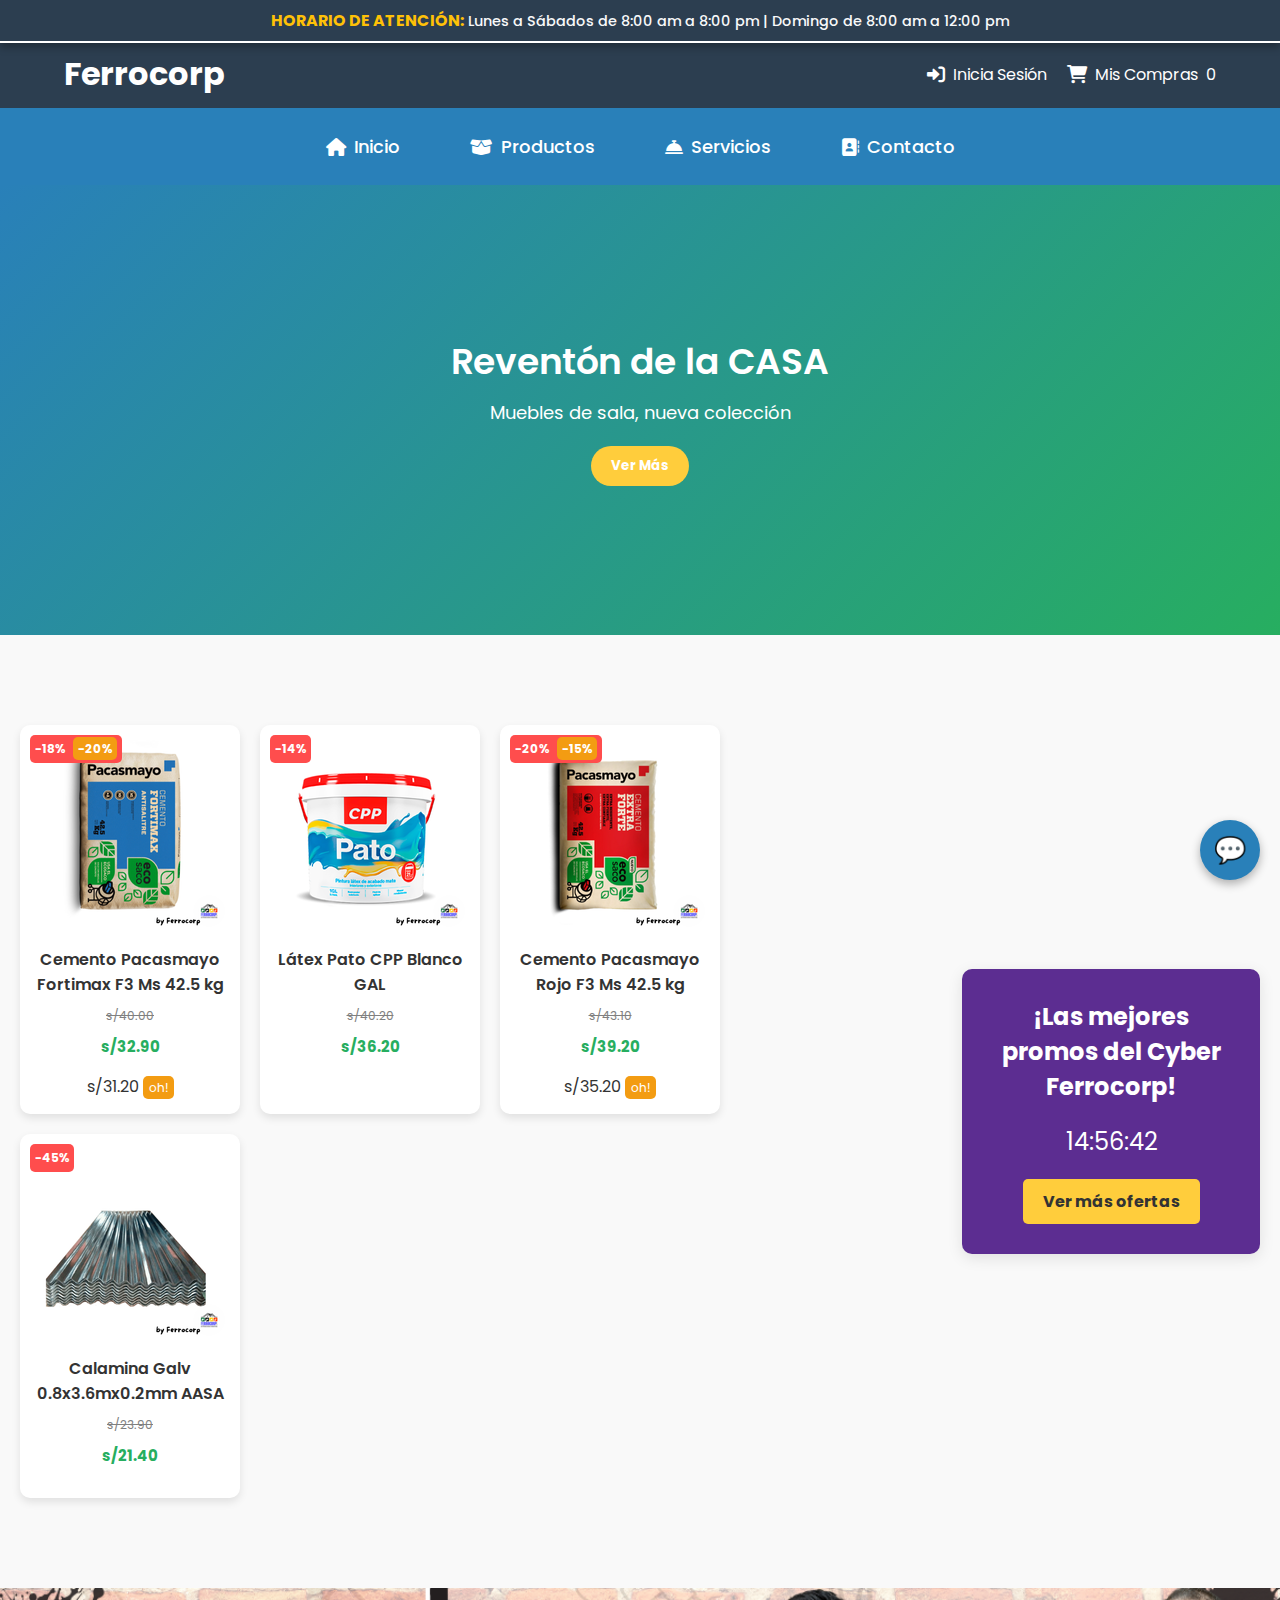
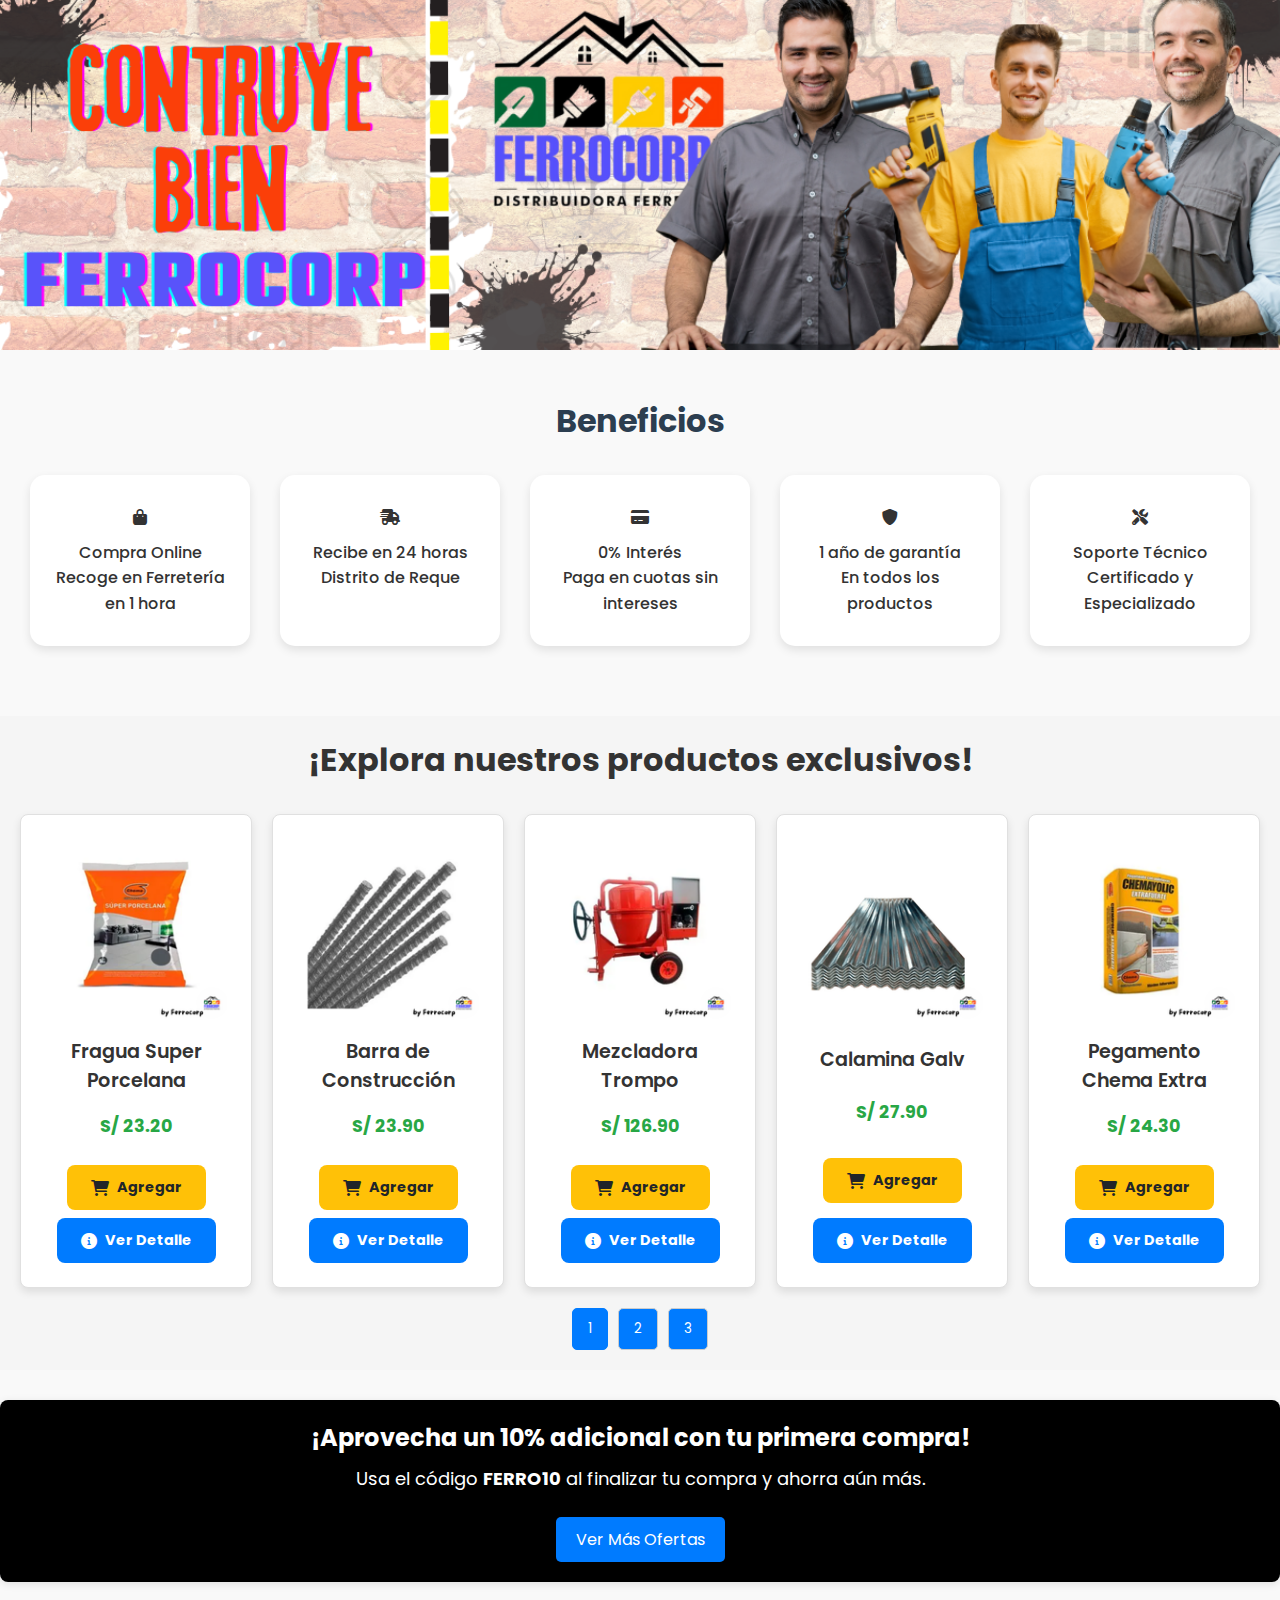
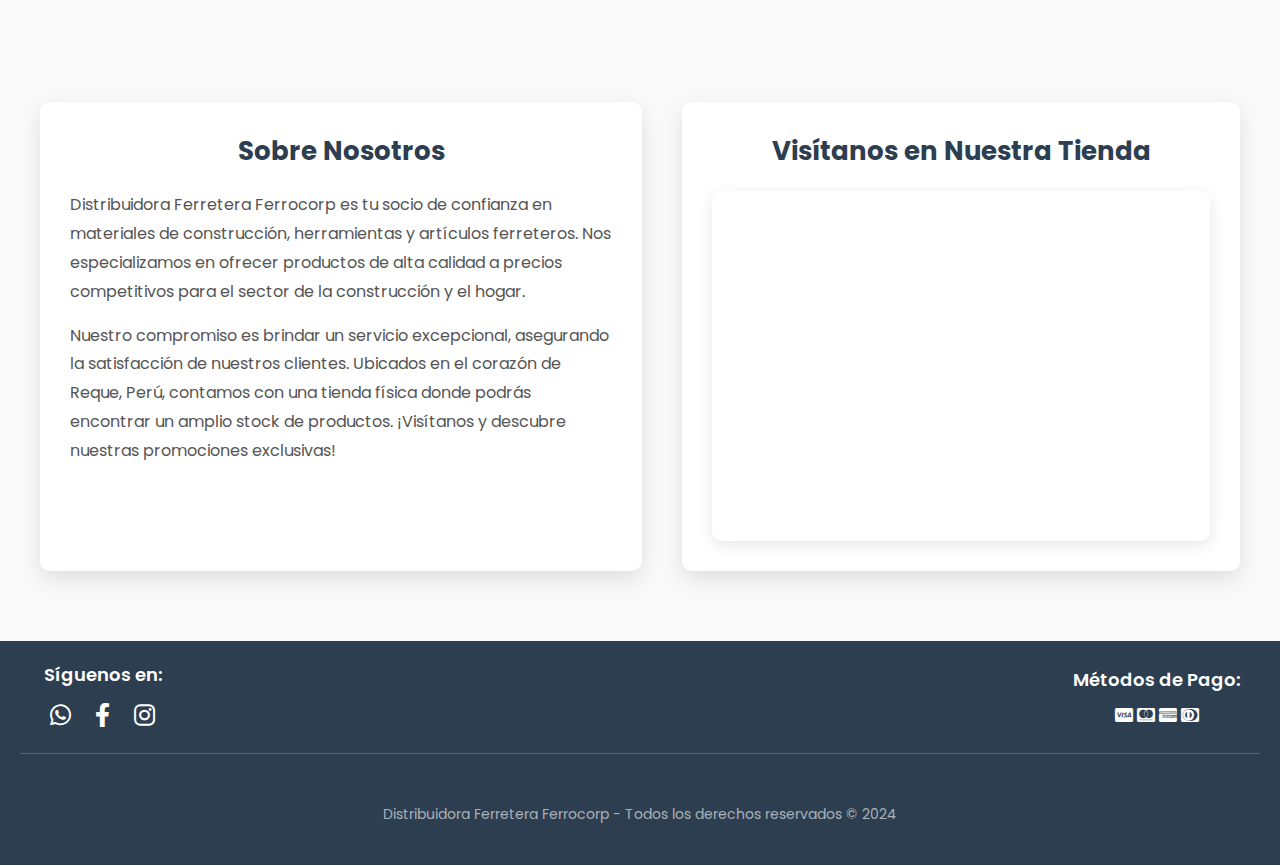
==== index.html @ df5ecab4 "Add files via upload" ====
<!DOCTYPE html>
<html lang="es">

<head>
    <meta charset="UTF-8">
    <meta name="viewport" content="width=device-width, initial-scale=1.0">

    <title>Distribuidora Ferretera Ferrocorp</title>


    <!-- Enlace a estilos -->
    <link rel="stylesheet" href="css/beneficios.css">
    <link rel="stylesheet" href="css/cards_productos.css">
    <link rel="stylesheet" href="css/carrusel.css">
    <link rel="stylesheet" href="css/categorias.css">
    <link rel="stylesheet" href="css/chat_bot.css">
    <link rel="stylesheet" href="css/efectos.css">
    <link rel="stylesheet" href="css/estilos_globales.css">
    <link rel="stylesheet" href="css/footer.css">
    <link rel="stylesheet" href="css/menu.css">
    <link rel="stylesheet" href="css/ofertas.css">
    <link rel="stylesheet" href="css/otras_categorias.css">
    <link rel="stylesheet" href="css/responsividad.css">

    <link rel="stylesheet" href="css/promociones.css">
    <link rel="stylesheet" href="css/styles.css">
    <link rel="stylesheet" href="css/productos.css">
    <link rel="stylesheet" href="css/anuncio.css">

    <link rel="stylesheet" href="./css/responsive.css">


    <!-- Fuentes e iconos -->
    <link href="https://fonts.googleapis.com/css2?family=Poppins:wght@300;400;600&display=swap" rel="stylesheet">
    <link href="https://cdnjs.cloudflare.com/ajax/libs/font-awesome/6.0.0-beta3/css/all.min.css" rel="stylesheet">

</head>

<body>

    <!-- Contenido de tu página aquí -->

    <!-- Chatbot -->
    <div id="chatbot" class="chatbot">
        <div class="chat-header">
            <h3>Bienvenido a YairsitoBot🤖</h3>
            <button id="closeChat" class="close-button">❌</button>
        </div>
        <div class="chat-messages" id="chatMessages"></div>
        <div class="chat-input">
            <input type="text" id="userInput" placeholder="Escribe tu mensaje..." />
            <button id="sendButton">Enviar</button>
        </div>
    </div>
    <button id="chatToggle" class="chat-toggle">💬</button>
    </div>

    <div class="announcement-bar">
        <p><strong>Horario de Atención:</strong> Lunes a Sábados de 8:00 am a 8:00 pm | Domingo de 8:00 am a 12:00 pm
        </p>
    </div>
    <!-- Header con menú de navegación -->





    <div class="top-bar">
        <div class="hamburger-menu" onclick="toggleMenu()">
            <i class="fas fa-bars"></i>
        </div>

        <div class="top-bar-ctn">
            <div class="branding">
                <a href="index.html" class="logo-text">
                    <h1>Ferrocorp</h1>
                </a>
            </div>

            <div class="user-options">
                <a href="iniciar.html">
                    <i class="fas fa-sign-in-alt"></i> Inicia Sesión
                </a>
                <a href="javascript:void(0);" aria-label="Ver Mis Compras" class="cart">
                    <i class="fas fa-shopping-cart"></i> Mis Compras <span id="cartCount">0</span>
                </a>
            </div>
        </div>
    </div>

    <nav>
        <ul class="nav-link">
            <li><a href="index.html"><i class="fas fa-home"></i> Inicio</a></li>
            <li><a href="productos.html"><i class="fas fa-box-open"></i> Productos</a></li>
            <li><a href="servicios.html"><i class="fas fa-concierge-bell"></i> Servicios</a></li>
            <li><a href="contacto.html"><i class="fas fa-address-book"></i> Contacto</a></li>
        </ul>
    </nav>

    <script>
        function toggleMenu() {
            const nav = document.querySelector("nav");
            nav.style.display = nav.style.display === "flex" ? "none" : "flex";
        }
    </script>




    <div id="cartModal" class="cart-modal">
        <div class="cart-header">
            <h3>Mi Carrito</h3>
            <button class="close-modal">&times;</button>
        </div>
        <div class="cart-body">
            <p id="emptyCartMessage">Tu carrito está vacío.</p>
            <div id="cartItems" class="cart-items">
                <!-- Aquí se mostrarán los productos -->
            </div>
        </div>
        <div class="cart-footer">
            <div class="subtotal">
                Subtotal: <span id="cartTotal">S/ 0.00</span>
            </div>
            <button class="btn order">Confirmar Pedido</button>
        </div>
    </div>


    <!-- Carrusel de anuncios -->
    <section id="promociones" class="slider">
        <div class="slide">
            <h2>Reventón de la CASA</h2>
            <p>Muebles de sala, nueva colección</p>
            <button onclick="window.location.href='productos.html?categoria=muebles'">Ver Más</button>
        </div>
        <div class="slide">
            <h2>Herramientas con Descuento</h2>
            <p>Aprovecha el 20% en herramientas seleccionadas</p>
            <button onclick="window.location.href='productos.html?categoria=herramientas'">Comprar Ahora</button>
        </div>
        <div class="slide">
            <h2>Promoción de Pinturas</h2>
            <p>30% de descuento en pinturas seleccionadas</p>
            <button onclick="window.location.href='productos.html?categoria=pinturas'">Ver Promoción</button>
        </div>
        <div class="slide">
            <h2>Ofertas en Electrodomésticos</h2>
            <p>Hasta 40% en electrodomésticos</p>
            <button onclick="window.location.href='productos.html?categoria=electrodomesticos'">Comprar Ahora</button>
        </div>
    </section>

    <!-- Categorías en forma de íconos -->


    </section>
    <!--
     <button class="prev" onclick="plusSlides(-1)">&#10094;</button>
    <button class="next" onclick="plusSlides(1)">&#10095;</button>
    -->

    <!-- Sección de Promociones Cyber -->
    <section id="promociones-cyber" class="promociones-cyber">
        <!-- Contenedor principal para el banner y los productos -->
        <div class="promociones-container">
            <!-- Contenedor de productos -->
            <div class="ofertas-container">
                <!-- Tarjeta de producto 1 -->
                <div class="tarjeta-oferta">
                    <span class="descuento">-18% <span class="extra-descuento">-20%</span></span>
                    <a href="detalle-producto.html?id=1">
                        <img src="imagenes/cemento.png" alt="Producto 1">
                    </a>
                    <h4>Cemento Pacasmayo Fortimax F3 Ms 42.5 kg</h4>
                    <p class="precio-antes">s/40.00</p>
                    <p class="precio-ahora">s/32.90</p>
                    <p class="precio-oferta">s/31.20 <span>oh!</span></p>
                </div>

                <!-- Tarjeta de producto 2 -->
                <div class="tarjeta-oferta">
                    <span class="descuento">-14%</span>
                    <a href="detalle-producto.html?id=2">
                        <img src="imagenes/pintura.png" alt="Producto 2">
                    </a>
                    <h4>Látex Pato CPP Blanco GAL</h4>
                    <p class="precio-antes">s/40.20</p>
                    <p class="precio-ahora">s/36.20</p>
                </div>

                <!-- Tarjeta de producto 3 -->
                <div class="tarjeta-oferta">
                    <span class="descuento">-20% <span class="extra-descuento">-15%</span></span>
                    <a href="detalle-producto.html?id=3">
                        <img src="imagenes/cemento_rojo.png" alt="Producto 3">
                    </a>
                    <h4>Cemento Pacasmayo Rojo F3 Ms 42.5 kg</h4>
                    <p class="precio-antes">s/43.10</p>
                    <p class="precio-ahora">s/39.20</p>
                    <p class="precio-oferta">s/35.20 <span>oh!</span></p>
                </div>

                <!-- Tarjeta de producto 4 -->
                <div class="tarjeta-oferta">
                    <span class="descuento">-45%</span>
                    <a href="detalle-producto.html?id=4">
                        <img src="imagenes/calamina.png" alt="Producto 4">
                    </a>
                    <h4>Calamina Galv 0.8x3.6mx0.2mm AASA </h4>
                    <p class="precio-antes">s/23.90</p>
                    <p class="precio-ahora">s/21.40</p>
                </div>
            </div>

            <!-- Banner Cyber -->
            <div class="banner-cyber">
                <h2>¡Las mejores promos del Cyber Ferrocorp!</h2>
                <div class="cuenta-regresiva">
                    <span id="horas">14</span>:<span id="minutos">56</span>:<span id="segundos">42</span>
                </div>
                <a href="productos.html" class="btn-ver-mas">Ver más ofertas</a>
            </div>
        </div>
    </section>



    <!-- Imagen completa del ancho de la pantalla -->
    <section id="ferreteria">
        <img src="imagenes/banner.png" alt="Imagen de Ferretería" class="imagen-full">
    </section>

    <!-- Sección de beneficios -->
    <section id="beneficios" class="beneficios">
        <h2>Beneficios</h2>
        <div class="beneficios-container">
            <div class="beneficio">
                <i class="fas fa-shopping-bag"></i>
                <p>Compra Online<br>Recoge en Ferretería en 1 hora</p>
            </div>
            <div class="beneficio">
                <i class="fas fa-shipping-fast"></i>
                <p>Recibe en 24 horas<br>Distrito de Reque</p>
            </div>
            <div class="beneficio">
                <i class="fas fa-credit-card"></i>
                <p>0% Interés<br>Paga en cuotas sin intereses</p>
            </div>
            <div class="beneficio">
                <i class="fas fa-shield-alt"></i>
                <p>1 año de garantía<br>En todos los productos</p>
            </div>
            <div class="beneficio">
                <i class="fas fa-tools"></i>
                <p>Soporte Técnico<br>Certificado y Especializado</p>
            </div>
        </div>
    </section>

    <section id="productos" class="productos">
        <h2 class="titulo-productos">¡Explora nuestros productos exclusivos!</h2>
        <div id="productos-container" class="productos-container">
            <!-- Los productos se agregarán dinámicamente aquí -->
        </div>
        <!-- Botones de navegación -->
        <div id="pagination" class="pagination">
            <!-- Botones de paginación se generarán dinámicamente -->
        </div>
    </section>



    <!-- Banner Promocional Inferior -->
    <div class="banner-promocional">
        <h3>¡Aprovecha un 10% adicional con tu primera compra!</h3>
        <p>Usa el código <strong>FERRO10</strong> al finalizar tu compra y ahorra aún más.</p>
        <button class="btn-banner" onclick="window.location.href='productos.html?oferta=FERRO10'">Ver Más
            Ofertas</button>
    </div>




    </section>
    <!-- Sección Sobre Nosotros y Ubicación -->
    <section id="sobre-nosotros-ubicacion" class="sobre-nosotros-ubicacion">
        <div class="contenido">
            <!-- Información sobre la empresa -->
            <div class="sobre-nosotros">
                <h2>Sobre Nosotros</h2>
                <p>Distribuidora Ferretera Ferrocorp es tu socio de confianza en materiales de construcción,
                    herramientas y artículos ferreteros. Nos especializamos en ofrecer productos de alta calidad a
                    precios competitivos para el sector de la construcción y el hogar.</p>
                <p>Nuestro compromiso es brindar un servicio excepcional, asegurando la satisfacción de nuestros
                    clientes. Ubicados en el corazón de Reque, Perú, contamos con una tienda física donde podrás
                    encontrar un amplio stock de productos. ¡Visítanos y descubre nuestras promociones exclusivas!</p>
            </div>

            <!-- Mapa de ubicación -->
            <div class="mapa">
                <h2>Visítanos en Nuestra Tienda</h2>
                <div class="map-container">
                    <iframe
                        src="https://www.google.com/maps/embed?pb=!1m18!1m12!1m3!1d3961.221850425941!2d-79.81962817596538!3d-6.863995967154251!2m3!1f0!2f0!3f0!3m2!1i1024!2i768!4f13.1!3m3!1m2!1s0x904ce7d5b14c7f29%3A0xca37f5bd126b2743!2sDistribuidora%20Ferretera%20FERROCORP!5e0!3m2!1ses!2spe!4v1731764990384!5m2!1ses!2spe"
                        width="600" height="450" style="border:0;" allowfullscreen="" loading="lazy"
                        referrerpolicy="no-referrer-when-downgrade"></iframe>
                </div>
            </div>
        </div>
    </section>





    <!-- Footer -->
    <footer>
        <div class="footer-container">
            <div class="footer-social">
                <h4>Síguenos en:</h4>
                <a href="#"><i class="fab fa-whatsapp"></i></a>
                <a href="#"><i class="fab fa-facebook-f"></i></a>
                <a href="#"><i class="fab fa-instagram"></i></a>
            </div>
            <div class="footer-payments">
                <h4>Métodos de Pago:</h4>
                <i class="fab fa-cc-visa"></i>
                <i class="fab fa-cc-mastercard"></i>
                <i class="fab fa-cc-amex"></i>
                <i class="fab fa-cc-diners-club"></i>
            </div>
        </div>
        <div class="footer-copy">
            <p>Distribuidora Ferretera Ferrocorp - Todos los derechos reservados © 2024</p>
        </div>
    </footer>

    <!-- Importar script -->


    <script src="js/carrusel.js"></script>
    <script src="js/chat_bot.js"></script>
    <script src="js/cuenta_regresiva.js"></script>
    <script src="js/productos.js"></script>
    <script src="js/busqueda.js"></script>



</body>

</html>
---- css/beneficios.css ----
/* Sección de Beneficios */
.beneficios {
    text-align: center;
    padding: 40px 20px;
    background-color: #f9f9f9;
}

.beneficios h2 {
    font-size: 32px;
    margin-bottom: 30px;
    color: #2c3e50;
}

.beneficios-container {
    display: flex;
    justify-content: center;
    gap: 30px; /* Aumentamos el espacio entre los beneficios */
    flex-wrap: wrap;
}

.beneficio {
    background-color: white;
    border-radius: 15px; /* Hacemos las esquinas más redondeadas */
    box-shadow: 0 4px 10px rgba(0, 0, 0, 0.1);
    padding: 30px 20px; /* Aumentamos el padding */
    text-align: center;
    width: 220px; /* Mantenemos el ancho de la tarjeta */
    transition: transform 0.3s ease;
}

.beneficio img {
    width: 60px; /* Aumentamos el tamaño de los iconos */
    height: 60px;
    margin-bottom: 20px; /* Aumentamos el espacio entre la imagen y el texto */
}

.beneficio p {
    font-size: 16px; /* Aumentamos el tamaño de la fuente para mayor legibilidad */
    color: #333;
    font-weight: 500;
    line-height: 1.6;
}
---- css/carrusel.css ----
/* Carrusel */
.slider {
    position: relative;
    display: flex;
    justify-content: center;
    align-items: center;
    height: 50vh;
    background: linear-gradient(135deg, #2980b9, #27ae60);
    color: white;
    text-align: center;
    overflow: hidden;
}


.slide {
    display: none;
    /* Todas las slides están ocultas por defecto */
    position: absolute;
    width: 100%;
    /* Aseguramos que ocupen todo el ancho del carrusel */
    text-align: center;
}

.slider .slide.active {
    display: block;
}

.slider h2 {
    font-size: 36px;
    font-weight: 600;
}

.slider p {
    margin-top: 10px;
    font-size: 18px;
}

.slider button {
    margin-top: 20px;
    padding: 10px 20px;
    background-color: #ffcd3c;
    border: none;
    border-radius: 20px;
    cursor: pointer;
    font-weight: bold;
}

.prev,
.next {
    cursor: pointer;
    position: absolute;
    top: 50%;
    padding: 16px;
    background-color: rgba(0, 0, 0, 0.5);
    color: white;
    font-size: 18px;
    border: none;
    border-radius: 50%;
    z-index: 1;
    user-select: none;
    transition: background-color 0.3s;
}

.prev {
    left: 20px;
}

.next {
    right: 20px;
}

.prev:hover,
.next:hover {
    background-color: rgba(0, 0, 0, 0.8);
}
---- css/chat_bot.css ----
/* Estilos del chatbot */
.chatbot {
    position: fixed;
    bottom: 20px;
    right: 20px;
    width: 300px;
    background-color: #fff;
    border: 2px solid #2980b9;
    border-radius: 8px;
    box-shadow: 0 0 10px rgba(0, 0, 0, 0.2);
    display: none; /* Inicialmente oculto */
    flex-direction: column;
    z-index: 1000;
}

.chat-header {
    background-color: #2980b9;
    color: #fff;
    padding: 10px;
    display: flex;
    justify-content: space-between;
    align-items: center;
    border-top-left-radius: 8px;
    border-top-right-radius: 8px;
}

.chat-messages {
    padding: 10px;
    height: 200px;
    overflow-y: auto;
}

.message {
    margin-bottom: 10px;
    padding: 8px;
    border-radius: 5px;
    max-width: 80%;
}

.bot-message {
    background-color: #e1f5fe; /* Color de fondo del bot */
    align-self: flex-start;
}

.user-message {
    background-color: #c8e6c9; /* Color de fondo del usuario */
    align-self: flex-end;
}

.chat-input {
    display: flex;
    padding: 10px;
}

.chat-input input {
    flex-grow: 1;
    padding: 8px;
    border: 1px solid #ddd;
    border-radius: 5px;
}

.chat-input button {
    background-color: #2980b9;
    color: white;
    border: none;
    padding: 10px 15px;
    border-radius: 5px;
    cursor: pointer;
}

/* Botón de chatbot mejorado */
.chat-toggle {
    position: fixed;
    bottom: 20px;
    right: 20px;
    background-color: #2980b9;
    color: white;
    border: none;
    border-radius: 50%;
    width: 60px; /* Hacer el botón un poco más grande */
    height: 60px;
    font-size: 26px; /* Aumentar el tamaño del icono */
    cursor: pointer;
    box-shadow: 0 4px 10px rgba(0, 0, 0, 0.3); /* Añadir sombra suave */
    transition: all 0.3s ease-in-out;
    display: flex;
    justify-content: center;
    align-items: center;
}

.chat-toggle:hover {
    background-color: #1abc9c; /* Cambia a un verde suave al pasar el ratón */
    transform: scale(1.1); /* Aumentar ligeramente el tamaño */
    box-shadow: 0 6px 15px rgba(0, 0, 0, 0.4); /* Sombra más pronunciada al hacer hover */
}

.chat-toggle i {
    font-size: 28px; /* Aumentar el tamaño del ícono */
}


.typing-indicator {
    display: none;
    margin-left: 10px;
    font-style: italic;
    color: #aaa;
}
---- css/efectos.css ----
/* Efecto hover para las tarjetas */
.beneficio:hover {
    transform: translateY(-10px);
    box-shadow: 0 6px 15px rgba(0, 0, 0, 0.2); /* Añadimos un efecto de sombra más fuerte al hacer hover */
}

/* Hover effects para las imágenes */
.beneficio img:hover {
    transform: scale(1.1); /* Aumentamos el efecto hover en las imágenes */
    transition: transform 0.3s ease;
}

/* Estilos responsive para móviles */
@media (max-width: 768px) {
    .beneficios-container {
        flex-direction: column;
        align-items: center;
    }
    
    .beneficio {
        width: 90%; /* La tarjeta ocupa el 90% del ancho en pantallas pequeñas */
    }
}


.footer-container {
    display: flex;
    justify-content: space-between;
    align-items: center;
    flex-wrap: wrap;
    padding: 20px;
    background-color: #2c3e50; /* Color de fondo del footer */
    color: white;
}

.footer-social a {
    color: white;
    margin-right: 15px;
    font-size: 20px;
}

.footer-payments {
    text-align: center;
}

.footer-payments h4 {
    
    margin-bottom: 10px;
}

.payment-icons {
    display: flex;
    justify-content: center;
    gap: 10px; /* Espacio entre los iconos */
}

.payment-icons img {
    width: 120px; /* Ajusta el tamaño de los iconos */
    height: auto;
}

.footer-copy {
    text-align: center;
    margin-top: 20px;
    font-size: 14px;
}


body {
    font-family: 'Poppins', sans-serif;
    background-color: #f9f9f9;
    color: #333;
}
---- css/estilos_globales.css ----
/* Estilos globales */
/* Incluye la fuente Poppins */
@import url('https://fonts.googleapis.com/css2?family=Poppins:wght@300;400;600&display=swap');

body {
    font-family: 'Poppins', sans-serif;
    background-color: #f9f9f9;
    color: #333;
}

* {
    margin: 0;
    padding: 0;
    box-sizing: border-box;
    font-family: 'Poppins', sans-serif;
}

body {
    background-color: #f9f9f9;
    color: #333;
}

/* Top Bar y Branding */
.top-bar {
    width: 100%;
    padding: 10px 0;
    background-color: #2c3e50;
}

.top-bar-ctn {
    width: 90%;
    height: 100%;
    display: flex;
    margin: auto;
    color: white;
    align-items: center;
    justify-content: space-between;
}

.logo img {
    width: 100px;
}


.user-options {
    display: flex;
    height: 100%;
    align-items: center;
}

.user-options a {
    color: white;
    margin-left: 20px;
    text-decoration: none;
    display: flex;
    align-items: center;
    gap: 8px;
    font-size: 16px;
}

.user-options a i {
    font-size: 18px;
}
---- css/footer.css ----
/* Footer */
footer {
    background-color: #2c3e50;
    color: white;
    padding: 40px 20px;
    text-align: center;
    margin-top: 20px;
}

.footer-container {
    display: flex;
    justify-content: space-between;
    align-items: center;
    flex-wrap: wrap;
    gap: 20px;
    padding-bottom: 20px;
    border-bottom: 1px solid rgba(255, 255, 255, 0.2);
}

/* Redes sociales */
.footer-social h4 {
    margin-bottom: 10px;
    font-size: 18px;
}

.footer-social a {
    color: white;
    margin: 0 10px;
    font-size: 24px;
    text-decoration: none;
}

.footer-social a:hover {
    color: #ffcd3c; /* Amarillo de Ferrocorp */
}

/* Métodos de pago */
.footer-payments h4 {
    margin-bottom: 10px;
    font-size: 18px;
}

.footer-payments img {
    width: 60px;
    margin: 0 10px;
}

.footer-social a:hover, .footer-payments img:hover {
    transform: scale(1.2);
    transition: transform 0.3s;
}

/* Texto de derechos reservados */
.footer-copy {
    padding-top: 20px;
}

.footer-copy p {
    font-size: 14px;
    color: rgba(255, 255, 255, 0.6);
}
---- css/menu.css ----
nav {
    background-color: #2980b9;
    padding: 15px 0;
    text-align: center;
    display: flex;
    justify-content: center;
    position: relative;
    z-index: 999;
}

nav ul {
    display: flex;
    justify-content: center;
    list-style: none;
    margin: 0;
    padding: 0;
}

nav ul li {
    margin: 0 15px;
}

nav ul li a {
    color: white;
    text-decoration: none;
    font-weight: 500;
    font-size: 18px;
    display: flex;
    align-items: center;
    gap: 8px;
    padding: 10px 20px;
}

nav ul li a:hover {
    background-color: #1abc9c;
    border-radius: 5px;
    transition: background-color 0.3s ease;
}

/* Estilo para el menú hamburguesa */
.hamburger-menu {
    position: absolute;
    top: 50px;
    left: 20px;
    font-size: 24px;
    color: white;
    cursor: pointer;
    z-index: 1000;
    display: none;
    /* Oculto en pantallas grandes */
}
---- css/ofertas.css ----
/* Contenedor Principal */
.contenedor-principal {
    display: flex;
    justify-content: space-between;
    gap: 20px;
    align-items: flex-start;
    margin-top: 20px;
}

.titulo-ofertas {
    text-align: center;
    font-size: 2em;
    margin-bottom: 30px;
}

/* Contenedor de Ofertas */


.tarjeta-oferta {
    background-color: #f9f9f9;
    padding: 15px;
    border-radius: 8px;
    text-align: center;
    box-shadow: 0 4px 8px rgba(0, 0, 0, 0.1);
}

.tarjeta-oferta img {
    max-width: 100%;
    height: auto;
}

.tarjeta-oferta .descuento {
    background-color: #ff4d4d;
    color: white;
    padding: 5px;
    border-radius: 5px;
    margin-bottom: 10px;
}

.btn-agregar {
    background-color: #ff9900;
    color: white;
    border: none;
    padding: 8px 15px;
    border-radius: 5px;
    cursor: pointer;
    margin-top: 10px;
}

.btn-agregar:hover {
    background-color: #e68a00;
}

/* Banner Lateral */
.banner-lateral {
    background-color: #007bff;
    color: white;
    padding: 20px;
    border-radius: 8px;
    text-align: center;
    min-width: 220px;
}

.btn-banner {
    background-color: #4c5e55;
    color: white;
    border: none;
    padding: 10px;
    border-radius: 5px;
    cursor: pointer;
    margin-top: 10px;
}

/* Banner Promocional Inferior */
.banner-promocional {
    background-color: #b19c9c;
    color: white;
    padding: 20px;
    border-radius: 8px;
    text-align: center;
    margin-top: 30px;
}

.banner-promocional p {
    margin-top: 10px;
}

.banner-promocional .btn-banner {
    background-color: #000000;
    color: rgb(255, 255, 255);
    border: none;
    padding: 10px;
    border-radius: 5px;
    cursor: pointer;
    margin-top: 10px;
}
---- css/otras_categorias.css ----
/* Estilos para la sección de inicio de sesión */
.login-section {
    display: flex;
    flex-direction: column;
    align-items: center;
    padding: 40px 20px;
}

.login-section h2 {
    font-size: 28px;
    margin-bottom: 20px;
    color: #2c3e50;
}

.input-container {
    margin-bottom: 20px;
    width: 100%;
}

.input-container label {
    display: block;
    margin-bottom: 5px;
}

.input-container input {
    width: 100%;
    padding: 10px;
    border: 1px solid #ccc;
    border-radius: 5px;
}

button {
    padding: 10px 20px;
    background-color: #2980b9;
    color: white;
    border: none;
    border-radius: 5px;
    cursor: pointer;
}

button:hover {
    background-color: #1abc9c;
}

p {
    margin-top: 10px;
}









/* Sección de Categorías */
#categorias {
    text-align: center;
    padding: 40px 0;
}

.categoria-container {
    display: flex;
    justify-content: center;
    align-items: center;
    gap: 30px; /* Espacio entre las categorías */
    padding: 20px 0;
    border-bottom: 1px solid #e0e0e0; /* Línea separadora debajo de la sección */
}

.categoria {
    display: flex;
    flex-direction: column;
    align-items: center;
    padding: 20px;
    transition: transform 0.3s ease, box-shadow 0.3s ease;
}

.categoria img {
    width: 100px;
    height: auto;
    border-radius: 10px;
    margin-bottom: 10px;
}

.categoria p {
    margin: 0;
    font-size: 16px;
    color: #333;
}


.categoria:hover {
    transform: translateY(-10px);
    box-shadow: 0 10px 30px rgba(0, 0, 0, 0.1);
}



/* Cantidad control mejorado */
.cantidad-control button {
    background-color: #ddd;
    border: none;
    padding: 8px;
    cursor: pointer;
    font-size: 20px;
    width: 35px;
    height: 35px;
    border-radius: 50%; /* Hacer botones redondeados */
}

.cantidad-control input {
    text-align: center;
    width: 60px;
    padding: 8px;
    border-radius: 8px;
    border: 1px solid #ccc;
}


/* Estilos para la sección de contacto */
.contacto-container {
    display: flex;
    justify-content: space-between;
    align-items: flex-start;
    padding: 40px;
    max-width: 1200px;
    margin: 0 auto;
}

.contacto-info {
    width: 40%;
    text-align: center;
}

.logo-redondo {
    width: 150px;
    height: 150px;
    border-radius: 50%;
    margin-bottom: 20px;
}

.logo-card h2 {
    font-size: 24px;
    color: #333;
}

.form-container {
    width: 50%;
    background-color: #fff;
    border-radius: 10px;
    padding: 30px;
    box-shadow: 0 6px 15px rgba(0, 0, 0, 0.1);
}

.form-container h2 {
    font-size: 24px;
    color: #333;
    margin-bottom: 20px;
    text-align: center;
}

.form-group {
    margin-bottom: 15px;
}

.form-group label {
    font-weight: bold;
    color: #333;
    display: block;
    margin-bottom: 5px;
}

.form-group input,
.form-group textarea {
    width: 100%;
    padding: 10px;
    border: 1px solid #ddd;
    border-radius: 5px;
    font-size: 16px;
    color: #333;
}

.form-group input:focus,
.form-group textarea:focus {
    outline: none;
    border-color: #3C8DBC;
}

.btn-enviar {
    background-color: #3C8DBC;
    color: white;
    border: none;
    padding: 12px 20px;
    font-size: 16px;
    cursor: pointer;
    border-radius: 5px;
    width: 100%;
    text-align: center;
}

.btn-enviar:hover {
    background-color: #357ABD;
}


/* Eliminar margen inferior del contenedor de suscripción */
.suscripcion-container {
    margin-bottom: 0; /* Asegura que no haya margen */
}

/* Eliminar margen superior del footer */
footer {
    margin-top: 0; /* Asegura que el footer no se separe */
    padding-top: 0;
}

/* Revisa también los márgenes del body o main */
body, main {
    margin: 0;
    padding: 0;
}
/* Sección de Servicios */
.servicios-section {
    padding: 40px;
    background-color: #f9f9f9;
    text-align: center;
}

.servicios-section h2 {
    font-size: 2rem;
    color: #333;
    margin-bottom: 10px;
}

.servicios-section p {
    font-size: 1rem;
    color: #666;
    margin-bottom: 30px;
}

/* Contenedor de las tarjetas de servicios */
.servicios-container {
    display: flex;
    justify-content: space-around;
    flex-wrap: wrap;
}

/* Estilo de las tarjetas de servicios */
.servicio-card {
    background-color: #fff;
    border-radius: 10px;
    box-shadow: 0 4px 12px rgba(0, 0, 0, 0.1);
    padding: 20px;
    width: 240px;
    text-align: center;
    transition: transform 0.3s ease, box-shadow 0.3s ease;
    margin-bottom: 20px;
}

.servicio-card:hover {
    transform: translateY(-5px);
    box-shadow: 0 8px 20px rgba(0, 0, 0, 0.2);
}

/* Iconos de los servicios */
.servicio-icon {
    font-size: 3rem;
    color: #3498db;
    margin-bottom: 15px;
}

.servicio-card h4 {
    font-size: 1.2rem;
    color: #333;
    margin-bottom: 10px;
}

.servicio-card p {
    font-size: 0.9rem;
    color: #666;
    line-height: 1.5;
}
/* Sección de Solicitud de Servicios */
.solicitar-servicio-section {
    padding: 40px;
    background-color: #f2f2f2;
    text-align: center;
}

.solicitar-servicio-section h2 {
    font-size: 2rem;
    color: #333;
    margin-bottom: 20px;
}

.solicitar-servicio-section p {
    font-size: 1rem;
    color: #666;
    margin-bottom: 30px;
}

.servicio-form {
    max-width: 600px;
    margin: 0 auto;
    text-align: left;
}

.form-group {
    margin-bottom: 20px;
}

.form-group label {
    font-size: 1rem;
    color: #333;
    display: block;
    margin-bottom: 5px;
}

.form-group input, 
.form-group select, 
.form-group textarea {
    width: 100%;
    padding: 10px;
    border: 1px solid #ccc;
    border-radius: 5px;
    font-size: 1rem;
}

.form-group textarea {
    height: 100px;
    resize: none;
}

.btn-enviar {
    background-color: #3498db;
    color: #fff;
    padding: 10px 20px;
    border: none;
    border-radius: 5px;
    cursor: pointer;
    font-size: 1rem;
}

.btn-enviar:hover {
    background-color: #2980b9;
}
/* Sección del detalle del producto */
.producto-detalle {
    display: flex;
    justify-content: space-between;
    padding: 40px;
}

.producto-imagen {
    width: 40%;
}

.producto-imagen img {
    width: 100%;
    border-radius: 10px;
}

.producto-galeria img {
    width: 60px;
    margin: 5px;
    border: 1px solid #ddd;
    cursor: pointer;
}

.producto-info {
    width: 55%;
}

.producto-precio {
    font-size: 1.5em;
    margin: 20px 0;
}

.producto-precio .precio-descuento {
    text-decoration: line-through;
    color: gray;
    margin-left: 15px;
}

.cantidad-control {
    display: flex;
    align-items: center;
    margin-bottom: 20px;
}

.cantidad-control button, .comprar-btn {
    background-color: #FF8C00;
    color: white;
    padding: 10px;
    border: none;
    cursor: pointer;
    border-radius: 5px;
}

.cantidad-control input {
    width: 50px;
    text-align: center;
}

.metodos-entrega {
    margin-top: 30px;
}

.metodos-entrega h3 {
    margin-bottom: 10px;
}

.metodos-entrega ul {
    list-style-type: none;
    padding-left: 0;
}

.metodos-entrega li {
    margin-bottom: 10px;
    display: flex;
    align-items: center;
}

.metodos-entrega li i {
    margin-right: 10px;
}

/* Sección de productos relacionados */
.productos-similares {
    display: flex;
    justify-content: space-between;
    padding: 20px;
}

.producto-similar {
    width: 24%;
    text-align: center;
}

.producto-similar img {
    width: 100%;
    border-radius: 10px;
    margin-bottom: 10px;
}

.producto-similar p {
    font-size: 1.1em;
    margin-bottom: 5px;
}

.producto-similar span {
    color: #FF8C00;
    font-size: 1.2em;
}
/* Sección de productos similares */
.productos-similares {
    display: flex;
    justify-content: space-evenly; /* Mejora el espaciado entre productos */
    align-items: center;
    padding: 20px 0;
    background-color: #f9f9f9; /* Añade un fondo para separar visualmente esta sección */
}

.producto-similar {
    width: 22%;
    text-align: center;
    background-color: #fff;
    border-radius: 10px;
    padding: 15px;
    box-shadow: 0 4px 8px rgba(0, 0, 0, 0.1); /* Añade una pequeña sombra */
    transition: transform 0.3s ease-in-out;
}

.producto-similar:hover {
    transform: scale(1.05); /* Efecto hover para hacer zoom */
}

.producto-similar img {
    width: 100%;
    height: auto;
    border-radius: 8px;
    margin-bottom: 10px;
}

.producto-similar h4 {
    font-size: 1.1em;
    color: #333;
    margin-bottom: 5px;
}

.producto-similar span {
    color: #FF8C00;
    font-size: 1.2em;
    font-weight: bold;
}

/* Título "Productos Similares" */
h3.productos-similares-title {
    text-align: center;
    font-size: 1.8em;
    margin-bottom: 30px;
    color: #333;
}

/* Responsive para pantallas pequeñas */
@media (max-width: 768px) {
    .top-bar, .nav ul, .cart-summary-container, .categorias-container {
      flex-direction: column;
      align-items: center;
    }
    
    .chatbot {
      width: 90%;
    }
  
    .categorias-container, .ofertas-container {
      display: grid;
      grid-template-columns: 1fr;
    }
  
    .beneficios-container {
      display: flex;
      flex-wrap: wrap;
      justify-content: center;
    }
  }
  

/* Sección Sobre Nosotros y Ubicación Mejorada */
.sobre-nosotros-ubicacion {
    display: flex;
    justify-content: space-between;
    align-items: flex-start;
    gap: 40px;
    padding: 50px 20px;
    background-color: #f9f9f9;
    margin-top: 50px;
}

.contenido {
    display: flex;
    flex-wrap: wrap;
    justify-content: space-between;
    width: 100%;
}

.sobre-nosotros, .mapa {
    flex: 1;
    margin: 20px;
    background-color: #ffffff;
    padding: 30px;
    border-radius: 10px;
    box-shadow: 0 8px 20px rgba(0, 0, 0, 0.1);
}

.sobre-nosotros h2, .mapa h2 {
    font-size: 26px;
    color: #2c3e50;
    margin-bottom: 20px;
    text-align: center;
}

.sobre-nosotros p {
    font-size: 16px;
    color: #555;
    line-height: 1.8;
    margin-bottom: 15px;
}

.mapa {
    max-width: 45%;
}

.map-container {
    width: 100%;
    height: 350px;
    border-radius: 10px;
    overflow: hidden;
    box-shadow: 0 4px 15px rgba(0, 0, 0, 0.1);
    transition: transform 0.3s ease;
}

.map-container:hover {
    transform: scale(1.02);
}

/* Responsividad mejorada */
@media (max-width: 992px) {
    .sobre-nosotros-ubicacion {
        flex-direction: column;
        align-items: center;
        padding: 30px;
    }

    .sobre-nosotros, .mapa {
        max-width: 90%;
        margin-bottom: 30px;
    }
}

@media (max-width: 576px) {
    .map-container {
        height: 250px;
    }
}


/* Espacio después de las cards de beneficios */
.beneficios-container {
    margin-bottom: 30px; /* Añadir margen inferior para el espacio */
}

/* Ajustes en la suscripción */
.suscripcion-container {
    display: flex;
    align-items: center;
    justify-content: space-between;
    background-color: #222;
    padding: 30px 50px;
    color: white;
    margin-top: 0;
    margin-bottom: 0;
    border-radius: 0;
}

.suscripcion-logo {
    font-size: 30px;
    font-weight: bold;
    color: #fff;
    margin-right: 50px;
}

.suscripcion-texto {
    display: flex;
    align-items: center;
    justify-content: space-between;
    width: 100%;
    gap: 30px; /* Espacio entre los elementos */
}

.suscripcion-texto .texto {
    max-width: 400px;
    text-align: left;
}

.suscripcion-texto form {
    display: flex;
    align-items: center;
    gap: 10px;
    margin: 0;
}

.suscripcion-texto input[type="email"] {
    padding: 12px;
    border-radius: 5px;
    border: none;
    font-size: 14px;
    flex-grow: 1;
    background-color: #fff;
    width: 250px; /* Ajuste del ancho */
}

.suscripcion-texto button {
    padding: 12px 30px;
    background-color: #ff6600;
    color: white;
    border: none;
    border-radius: 5px;
    font-size: 14px;
    cursor: pointer;
}

.politicas {
    display: flex;
    align-items: center;
    gap: 10px;
    margin-left: 20px;
}

.politicas label {
    color: #ccc;
}

.suscripcion-container .texto h4 {
    margin: 0;
    font-size: 18px;
    color: #fff;
}

.suscripcion-container .texto p {
    margin: 5px 0 0;
    font-size: 14px;
    color: #ccc;
}
/* Eliminar margen inferior del contenedor de suscripción */
.suscripcion-container {
    margin-bottom: 0; /* Asegura que no haya margen */
}

/* Eliminar margen superior del footer */
footer {
    margin-top: 0; /* Asegura que el footer no se separe */
    padding-top: 0;
}

/* Revisa también los márgenes del body o main */
body, main {
    margin: 0;
    padding: 0;
}



.logo-text {
    text-decoration: none;
    color: #ffffff; /* Color azul corporativo */
    font-family: 'Poppins', sans-serif;
    font-size: 1rem;
    font-weight: bold;
    transition: color 0.3s ease;
}

.logo-text:hover {
    color: #ffffff; /* Cambia de color al pasar el mouse */
}
/* Estilo para el Banner Promocional Inferior */
.banner-promocional {
    background-color: #000000;
    padding: 20px;
    text-align: center;
    box-shadow: 0 2px 8px rgba(0, 0, 0, 0.1);
    margin-bottom: 20px;
}

.banner-promocional h3 {
    font-size: 24px;
    color: #ffffff;
    margin-bottom: 10px;
}

.banner-promocional p {
    font-size: 18px;
    color: #ffffff;
    margin-bottom: 15px;
}

.banner-promocional .btn-banner {
    background-color: #007bff;
    color: white;
    padding: 10px 20px;
    border: none;
    border-radius: 5px;
    font-size: 16px;
    cursor: pointer;
    transition: background-color 0.3s ease;
}

.banner-promocional .btn-banner:hover {
    background-color: #0056b3;
}
/* Resetear márgenes y rellenos para evitar espacios no deseados */
* {
    margin: 0;
    padding: 0;
    box-sizing: border-box;
}

body {
    margin-top: 60px; /* Espacio superior para que no tape el contenido */
}


/* Imagen de ferretería a pantalla completa */
.imagen-full {
    width: 100%;
    height: auto;
}
---- css/promociones.css ----
.promociones-container {
    display: flex;
    align-items: center;
    justify-content: space-between;
    gap: 20px;
    margin: 10vh 0;
    padding: 0 20px;

}


/* Contenedor de productos */
.ofertas-container {
    display: flex;
    flex-wrap: wrap;
    gap: 20px;
    width: 75%;
}

/* Tarjetas de producto */
.tarjeta-oferta {
    background-color: white;
    border-radius: 10px;
    box-shadow: 0 4px 8px rgba(0, 0, 0, 0.1);
    padding: 15px;
    width: 220px;
    text-align: center;
    position: relative;
    cursor: pointer;
}

.tarjeta-oferta img {
    width: 100%;
    height: auto;
    border-radius: 8px;
    margin-bottom: 10px;
}

.tarjeta-oferta h4 {
    font-size: 16px;
    margin-bottom: 10px;
}

.tarjeta-oferta .precio-antes {
    text-decoration: line-through;
    color: gray;
    font-size: 12px;
}

.tarjeta-oferta .precio-ahora {
    color: #27ae60;
    font-size: 15px;
    font-weight: bold;
}

.tarjeta-oferta .precio-oferta span {
    background-color: #f39c12;
    color: white;
    padding: 3px 6px;
    border-radius: 5px;
    font-size: 12px;
}

/* Descuentos */
.descuento {
    position: absolute;
    top: 10px;
    left: 10px;
    background-color: #e74c3c;
    color: white;
    padding: 5px 10px;
    border-radius: 5px;
    font-size: 12px;
    font-weight: bold;
}

.extra-descuento {
    background-color: #f39c12;
    margin-left: 5px;
    padding: 3px 5px;
    border-radius: 5px;
}

/* Banner Cyber */
.banner-cyber {
    background-color: #5c2d91;
    color: white;
    padding: 30px;
    border-radius: 10px;
    text-align: center;
    height: auto;
    display: flex;
    flex-direction: column;
    align-items: center;
    justify-content: center;
    box-shadow: 0 4px 15px rgba(0, 0, 0, 0.1);
    width: 300px;
}

.banner-cyber h2 {
    margin-bottom: 20px;
}

.cuenta-regresiva {
    font-size: 24px;
    margin-bottom: 20px;
}

.btn-ver-mas {
    background-color: #ffcd3c;
    color: #333;
    padding: 10px 20px;
    border-radius: 5px;
    text-decoration: none;
    font-weight: bold;
}

.btn-ver-mas:hover {
    background-color: #e0b000;
    color: white;
}
---- css/productos.css ----
.productos {
    padding: 20px;
    background-color: #f5f5f5;
    text-align: center;
}

.titulo-productos {
    font-size: 2rem;
    margin-bottom: 30px;
}

.productos-container {
    display: grid;
    grid-template-columns: repeat(5, 1fr);
    gap: 20px;
}

.tarjeta-producto {
    background-color: #fff;
    border-radius: 8px;
    padding: 15px;
    text-align: center;
    box-shadow: 0 4px 8px rgba(0, 0, 0, 0.1);
    transition: transform 0.2s ease-in-out;
}

.tarjeta-producto:hover {
    transform: translateY(-5px);
}

.imagen-producto {
    width: 100%;
    height: auto;
    margin-bottom: 10px;
}

.descuento {
    background-color: #ff4d4d;
    color: #fff;
    padding: 5px;
    border-radius: 5px;
    display: inline-block;
    margin-bottom: 10px;
}

.cantidad-control {
    display: flex;
    justify-content: center;
    align-items: center;
    margin-top: 10px;
}

.cantidad-control button {
    background-color: #007bff;
    color: white;
    border: none;
    padding: 5px;
    cursor: pointer;
}

.cantidad-control input {
    width: 50px;
    text-align: center;
    margin: 0 5px;
}

.btn-agregar {
    background-color: #ff9900;
    color: #fff;
    border: none;
    padding: 10px 15px;
    margin-top: 10px;
    cursor: pointer;
    border-radius: 5px;
}

.btn-agregar:hover {
    background-color: #e68a00;
}

@media (max-width: 1200px) {
    .productos-container {
        grid-template-columns: repeat(4, 1fr);
    }
}

@media (max-width: 992px) {
    .productos-container {
        grid-template-columns: repeat(3, 1fr);
    }
}

@media (max-width: 768px) {
    .productos-container {
        grid-template-columns: repeat(2, 1fr);
    }
}

@media (max-width: 576px) {
    .productos-container {
        grid-template-columns: 1fr;
    }
}


/* Sección de Testimonios */
.testimonios {
    background-color: #f9f9f9;
    padding: 50px 20px;
    text-align: center;
    margin-top: 30px;
}

.titulo-testimonios {
    font-size: 2rem;
    color: #333;
    margin-bottom: 40px;
    font-weight: bold;
}

.testimonios-container {
    display: grid;
    grid-template-columns: repeat(auto-fit, minmax(280px, 1fr));
    gap: 20px;
    max-width: 1200px;
    margin: 0 auto;
}

.testimonial {
    background-color: #ffffff;
    padding: 20px;
    border-radius: 8px;
    text-align: center;
    box-shadow: 0 4px 8px rgba(0, 0, 0, 0.1);
    transition: transform 0.3s ease-in-out;
}

.testimonial:hover {
    transform: translateY(-10px);
}

.testimonial p {
    font-style: italic;
    color: #666;
}

.testimonial h4 {
    margin-top: 15px;
    font-weight: bold;
    color: #007bff;
}

/* Imagen de Cliente en forma circular */
.foto-cliente {
    width: 80px;
    height: 80px;
    border-radius: 50%;
    object-fit: cover;
    margin-bottom: 15px;
    border: 3px solid #007bff;
}



.pagination {
    display: flex;
    justify-content: center;
    margin-top: 20px;
    gap: 10px;
}

.pagination button {
    padding: 10px 15px;
    background-color: #007bff;
    border: 1px solid #ccc;
    border-radius: 5px;
    cursor: pointer;
}

.pagination button.activo {
    background-color: #007bff;
    color: rgb(255, 255, 255);
    border-color: #007bff;
}

/* General Modal Styles */
#cartModal {
    position: absolute;
    top: 60px;
    right: 0;
    width: 400px;
    background-color: #ffffff;
    border-radius: 8px;
    box-shadow: 0 4px 12px rgba(0, 0, 0, 0.15);
    display: none;
    z-index: 1000;
    padding: 20px;
    font-family: 'Poppins', sans-serif;
    animation: fadeIn 0.3s ease-in-out;
}

#cartModal.show {
    display: block;
}

@keyframes fadeIn {
    from {
        opacity: 0;
        transform: translateY(-20px);
    }
    to {
        opacity: 1;
        transform: translateY(0);
    }
}

/* Close Modal Button */
.close-modal {
    position: absolute;
    top: 15px;
    right: 15px;
    cursor: pointer;
    font-size: 20px;
    color: #888;
    background: none;
    border: none;
    transition: color 0.2s ease-in-out;
}

.close-modal:hover {
    color: #555;
}

/* Modal Header */
#cartModal h3 {
    font-size: 1.5em;
    font-weight: 600;
    margin-bottom: 20px;
    color: #333;
    text-align: center;
    border-bottom: 1px solid #eee;
    padding-bottom: 10px;
}

/* Cart Items */
.cart-item {
    display: flex;
    align-items: center;
    justify-content: space-between;
    margin-bottom: 15px;
    padding-bottom: 10px;
    border-bottom: 1px solid #f0f0f0;
}

.cart-item img {
    width: 60px;
    height: 60px;
    object-fit: cover;
    border-radius: 5px;
    margin-right: 15px;
}

.cart-item .info {
    flex: 1;
    margin-right: 10px;
}

.cart-item .info h4 {
    font-size: 1.1em;
    font-weight: 500;
    margin-bottom: 5px;
    color: #333;
}

.cart-item .info p {
    font-size: 0.9em;
    color: #666;
    margin-bottom: 5px;
}

.quantity-controls {
    display: flex;
    align-items: center;
    justify-content: center;
    margin-top: 5px;
}

.quantity-controls button {
    background-color: #f8f9fa;
    border: 1px solid #ccc;
    color: #333;
    font-size: 1em;
    width: 30px;
    height: 30px;
    border-radius: 5px;
    cursor: pointer;
    transition: background-color 0.2s ease-in-out;
}

.quantity-controls button:hover {
    background-color: #e9ecef;
}

.quantity-controls span {
    margin: 0 8px;
    font-size: 1em;
    font-weight: bold;
}

/* Remove Item Button */
.remove-item {
    background-color: #dc3545;
    color: white;
    font-size: 0.9em;
    border: none;
    border-radius: 5px;
    padding: 8px 12px;
    cursor: pointer;
    transition: background-color 0.2s ease-in-out;
}

.remove-item:hover {
    background-color: #a00000;
}

/* Cart Footer */
.cart-footer {
    border-top: 1px solid #eee;
    padding-top: 15px;
    margin-top: 20px;
    text-align: center;
}

.cart-footer .subtotal {
    font-size: 1.2em;
    font-weight: bold;
    color: #333;
    margin-bottom: 15px;
}

.cart-footer .btn {
    background-color: #28a745;
    color: white;
    font-size: 1em;
    font-weight: bold;
    padding: 10px 20px;
    border: none;
    border-radius: 5px;
    cursor: pointer;
    transition: background-color 0.2s ease-in-out;
    width: 100%;
}

.cart-footer .btn:hover {
    background-color: #218838;
}

/* Responsive Design */
@media (max-width: 768px) {
    #cartModal {
        width: 95%;
        right: 2.5%;
        padding: 15px;
    }
}
/* Botón Ver Detalle */
.btn-detalle {
    display: inline-flex;
    align-items: center;
    justify-content: center;
    background-color: #007BFF;
    color: white;
    text-decoration: none;
    border: none;
    border-radius: 8px;
    padding: 0.75rem 1.5rem;
    font-size: 1rem;
    font-weight: bold;
    transition: background-color 0.3s ease, transform 0.2s ease;
    cursor: pointer;
    gap: 0.5rem; /* Espacio entre texto e icono */
}

.btn-detalle i {
    font-size: 1.2rem; /* Tamaño del icono */
    transition: transform 0.2s ease; /* Suaviza el movimiento del icono */
}

.btn-detalle:hover {
    background-color: #0056b3;
    transform: scale(1.05); /* Aumenta ligeramente el tamaño del botón */
}

.btn-detalle:hover i {
    transform: translateX(5px); /* Mueve el icono ligeramente a la derecha */
}
/* Contenedor del producto */
.tarjeta-producto {
    display: flex;
    flex-direction: column;
    align-items: center;
    justify-content: space-between;
    border: 1px solid #e0e0e0;
    border-radius: 8px;
    padding: 1.5rem;
    box-shadow: 0 4px 8px rgba(0, 0, 0, 0.1);
    transition: transform 0.3s ease, box-shadow 0.3s ease;
    background-color: #fff;
}

.tarjeta-producto:hover {
    transform: scale(1.03);
    box-shadow: 0 8px 16px rgba(0, 0, 0, 0.15);
}

/* Imagen del producto */
.imagen-producto {
    max-width: 100%;
    height: auto;
    margin-bottom: 1rem;
    border-radius: 8px;
}

/* Títulos */
h4 {
    font-size: 1.2rem;
    font-weight: 600;
    margin-bottom: 0.5rem;
    text-align: center;
}

.precio-ahora {
    font-size: 1.1rem;
    color: #28a745;
    font-weight: bold;
    margin-bottom: 1rem;
}

/* Botón Agregar */
.btn-agregar {
    display: inline-flex;
    align-items: center;
    justify-content: center;
    background-color: #ffc107;
    color: #212529;
    text-decoration: none;
    border: none;
    border-radius: 8px;
    padding: 0.75rem 1.5rem;
    font-size: 0.9rem;
    font-weight: bold;
    transition: background-color 0.3s ease, transform 0.2s ease;
    cursor: pointer;
    gap: 0.5rem; /* Espacio entre texto e icono */
    margin-bottom: 0.5rem;
}

.btn-agregar i {
    font-size: 1rem;
}

.btn-agregar:hover {
    background-color: #e0a800;
    transform: translateY(-2px); /* Efecto de elevación */
}

/* Botón Ver Detalle */
.btn-detalle {
    display: inline-flex;
    align-items: center;
    justify-content: center;
    background-color: #007bff;
    color: white;
    text-decoration: none;
    border: none;
    border-radius: 8px;
    padding: 0.75rem 1.5rem;
    font-size: 0.9rem;
    font-weight: bold;
    transition: background-color 0.3s ease, transform 0.2s ease;
    cursor: pointer;
    gap: 0.5rem; /* Espacio entre texto e icono */
}

.btn-detalle i {
    font-size: 1rem;
    transition: transform 0.2s ease;
}

.btn-detalle:hover {
    background-color: #0056b3;
    transform: translateY(-2px); /* Efecto de elevación */
}
---- css/anuncio.css ----
body {
    margin-top: 40px;
    /* Espacio superior para que no tape el contenido */
}

.announcement-bar {
    background-color: #2c3e50;
    color: #f8f9fa;
    font-family: 'Montserrat', sans-serif;
    font-size: 1em;
    text-align: center;
    padding: 8px 0;
    position: absolute;
    top: 0;
    left: 0;
    width: 100%;
    z-index: 1000;
    box-shadow: 0 4px 8px rgba(0, 0, 0, 0.3);
    border-bottom: 2px solid #ffffff;
    overflow: hidden;
}

.announcement-bar p {
    margin: 0;
    font-weight: 500;
    /* Peso de fuente para hacerlo más legible */
    white-space: nowrap;
    /* Evitar que el texto se rompa en varias líneas */
    animation: scroll 10s linear infinite;
    /* Desplazamiento continuo */
    font-size: 0.9em;
    /* Reducir tamaño de la fuente */
}

.announcement-bar p em {
    font-style: italic;
    /* Cursiva para la parte del horario */
}

.announcement-bar strong {
    font-size: 1.1em;
    /* Título ligeramente más grande */
    text-transform: uppercase;
    /* Mayúsculas para el título */
    color: #ffc107;
    /* Color dorado para resaltar el texto clave */
}

.announcement-bar a {
    color: #ffc107;
    /* Enlaces con color dorado */
    text-decoration: none;
    /* Eliminar subrayado */
    font-weight: bold;
    /* Enlaces más destacados */
}

.announcement-bar a:hover {
    text-decoration: underline;
    /* Subrayado al pasar el cursor */
}

/* Animación para mover el texto de un lado a otro */
@keyframes scroll {
    0% {
        transform: translateX(100%);
    }

    100% {
        transform: translateX(-100%);
    }
}

@media (max-width: 768px) {
    .announcement-bar {
        font-size: 0.9em;
        /* Reducir tamaño de fuente en pantallas pequeñas */
        padding: 5px 0;
        /* Reducir el padding en pantallas pequeñas */
    }
}
---- css/responsive.css ----
@media screen and (max-width: 768px) {
    body {
        background-color: rgba(0, 0, 0, 0);
    }

    .search-bar {
        align-items: center;
        margin: 15px 0;
    }

    .top-bar-ctn {
        flex-direction: column;
        padding: 10px 20px;
        background-color: #2c3e50;
        color: white;
        height: auto;
    }



    .user-options {
        margin: 20px 0 0 0;
    }

    .user-options a {
        font-size: 14px;
    }

    .user-options a i {
        font-size: 14px;
    }

    /*//////////////////////*/
    nav {
        display: none;
        position: absolute;
        top: 160px;
        left: 0px;
        background-color: #2980b9;
        padding: 10px;
        border-radius: none;
        box-shadow: 0 4px 8px rgba(0, 0, 0, 0.3);
        flex-direction: column;
        width: 100%;
        z-index: 1000;
    }

    nav ul {
        flex-direction: column;
        align-items: flex-start;
    }

    nav ul li {
        margin: 10px 0;
    }

    .hamburger-menu {
        display: block;
    }

    /*//////////////////////*/
    /*//////////////////////*/
    /*//////////////////////*/
    /*//////////////////////*/
    /*//////////////////////*/

    .slider {
        height: 40vh;
    }

    .slider h2 {
        width: 80%;
        margin: auto;
        font-size: 2.3rem;
        line-height: 2.3rem;
    }

    .slider p {
        width: 90%;
        margin: auto;
        margin-top: 15px;
        font-size: 1.3rem;
    }

    .promociones-container {
        flex-direction: column-reverse;
        width: 100%;
        margin: 5vh 0;
    }

    .ofertas-container {
        justify-content: center;
        width: 90%;
        margin: auto;
    }

    .banner-cyber {
        width: 100%;
        margin: auto
    }

    .tarjeta-oferta {
        width: 90%;
    }


    .tarjeta-oferta img {
        width: 80%;
        height: auto;
        border-radius: 8px;
        margin-bottom: 10px;
    }
}
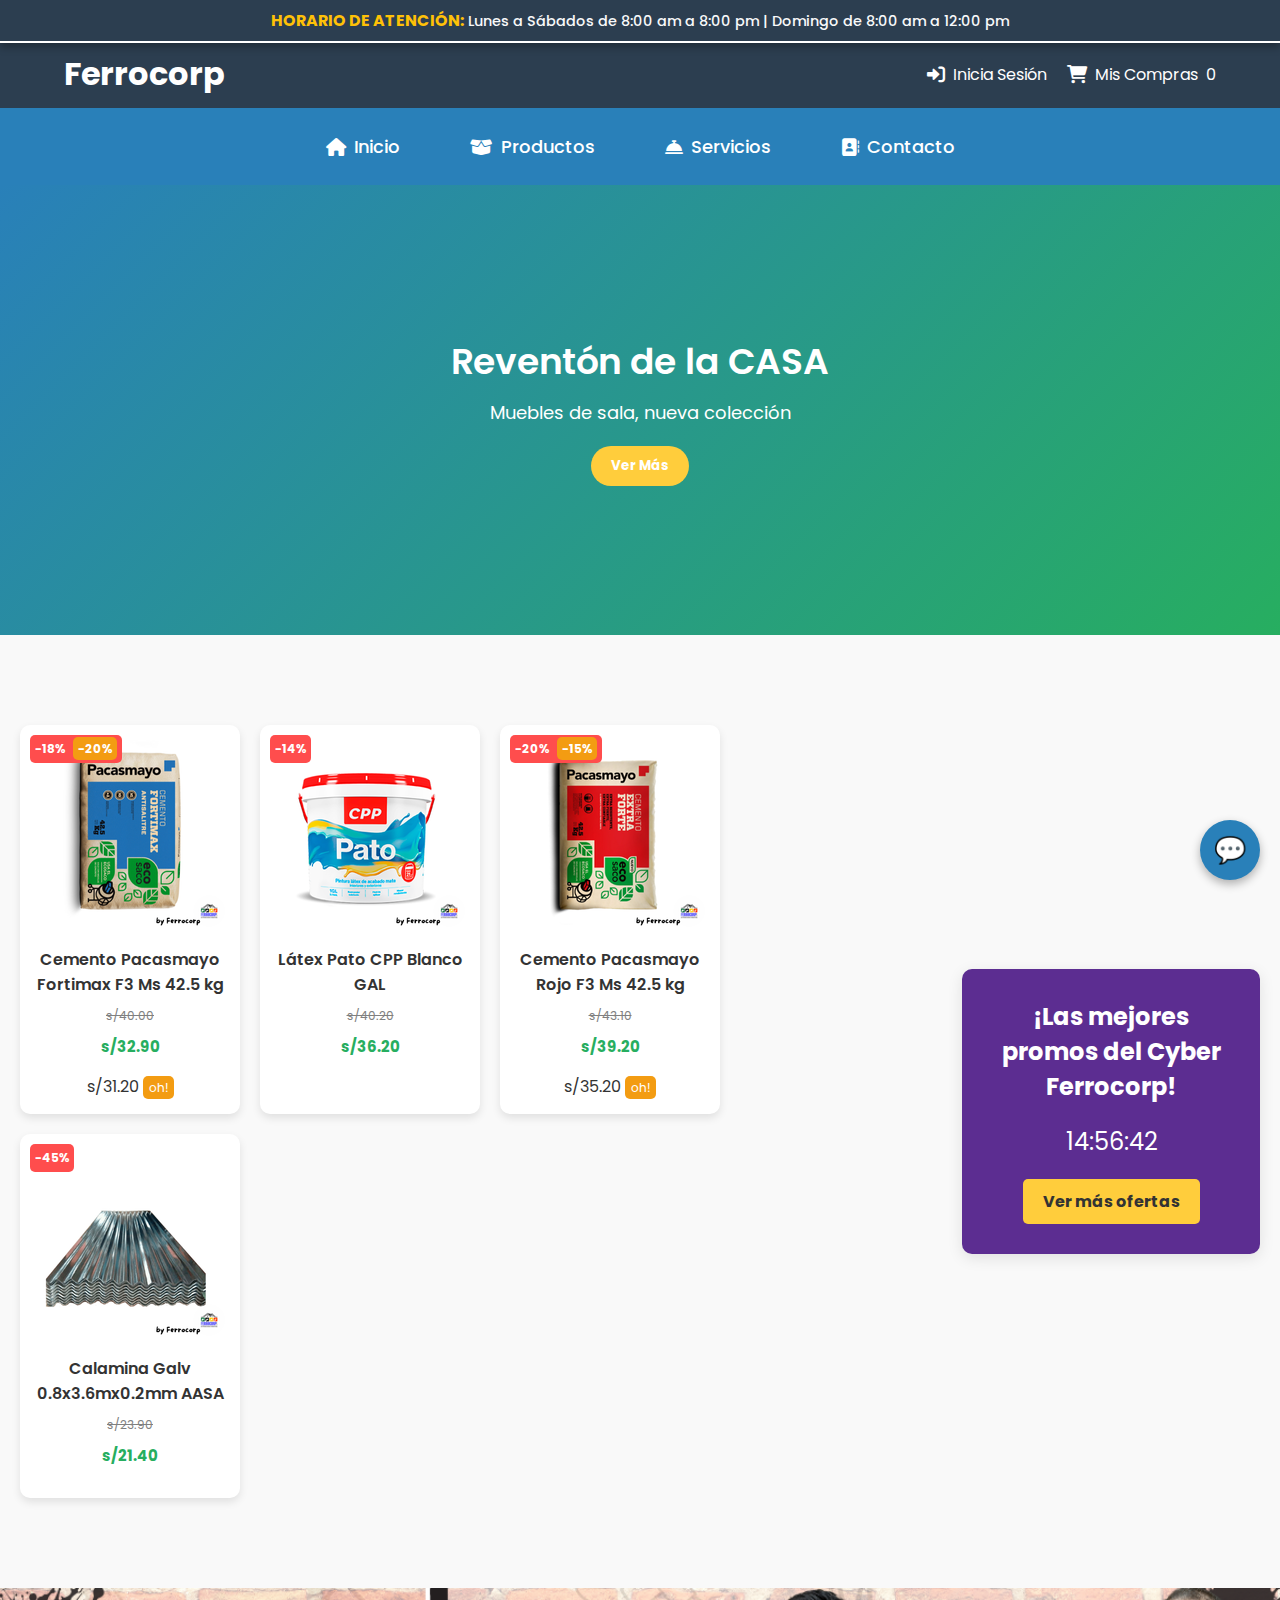
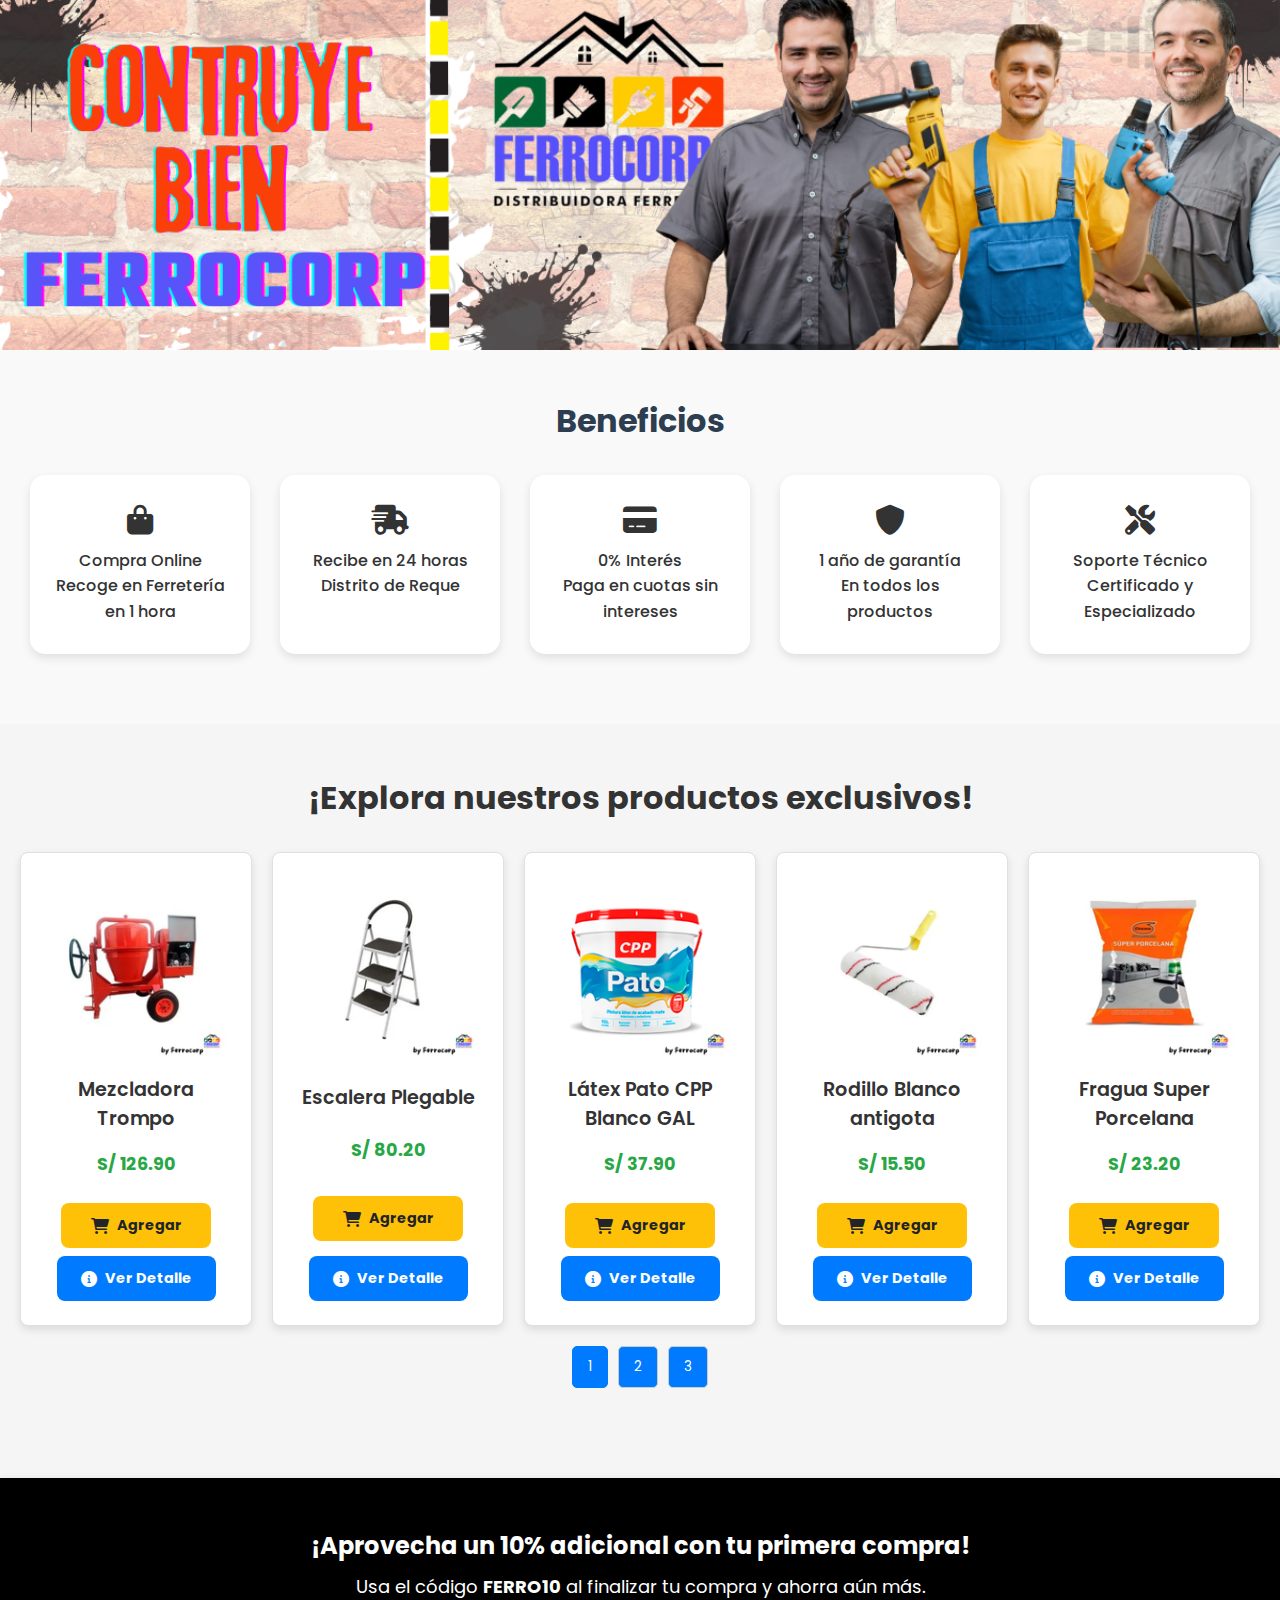
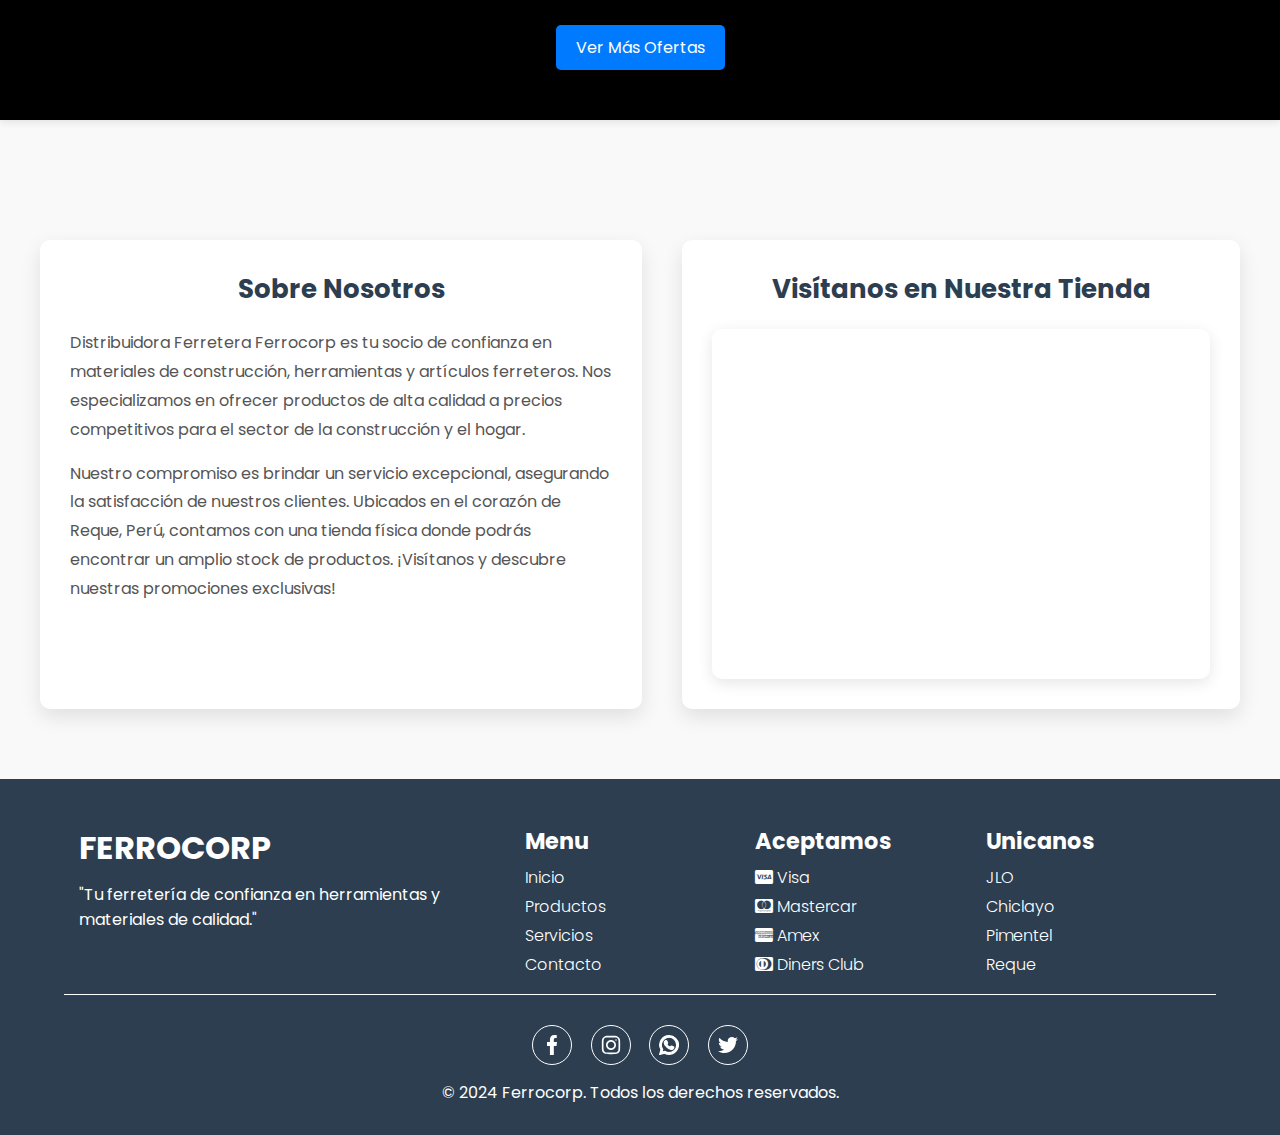
==== commit 025f88c1: "footer actu" ====
--- a/index.html
+++ b/index.html
@@ -315,27 +315,60 @@
 
 
     <!-- Footer -->
-    <footer>
-        <div class="footer-container">
-            <div class="footer-social">
-                <h4>Síguenos en:</h4>
-                <a href="#"><i class="fab fa-whatsapp"></i></a>
-                <a href="#"><i class="fab fa-facebook-f"></i></a>
-                <a href="#"><i class="fab fa-instagram"></i></a>
-            </div>
-            <div class="footer-payments">
-                <h4>Métodos de Pago:</h4>
-                <i class="fab fa-cc-visa"></i>
-                <i class="fab fa-cc-mastercard"></i>
-                <i class="fab fa-cc-amex"></i>
-                <i class="fab fa-cc-diners-club"></i>
-            </div>
-        </div>
-        <div class="footer-copy">
-            <p>Distribuidora Ferretera Ferrocorp - Todos los derechos reservados © 2024</p>
+    <footer class="footer">
+        <div class="footer-ctn">
+            <div class="footer-sup">
+                <div class="footer-item-1">
+                    <h1>FERROCORP</h1>
+                    <p>"Tu ferretería de confianza en herramientas y materiales de calidad."</p>
+                </div>
+                <div class="footer-item">
+                    <h2>Menu</h2>
+                    <a href="">Inicio</a>
+                    <a href="">Productos</a>
+                    <a href="">Servicios</a>
+                    <a href="">Contacto</a>
+                </div>
+                <div class="footer-item">
+                    <h2>Aceptamos</h2>
+                    <div class="footer-pago">
+                        <i class="fab fa-cc-visa"></i>
+                        <a href="">Visa</a>
+                    </div>
+                    <div class="footer-pago">
+                        <i class="fab fa-cc-mastercard"></i>
+                        <a href="">Mastercar</a>
+                    </div>
+                    <div class="footer-pago">
+                        <i class="fab fa-cc-amex"></i>
+                        <a href="">Amex</a>
+                    </div>
+                    <div class="footer-pago">
+                        <i class="fab fa-cc-diners-club"></i>
+                        <a href="">Diners Club</a>
+                    </div>
+                </div>
+                <div class="footer-item -f-res">
+                    <h2>Unicanos</h2>
+                    <a href="">JLO</a>
+                    <a href="">Chiclayo</a>
+                    <a href="">Pimentel</a>
+                    <a href="">Reque</a>
+                </div>
+            </div>
+
+            <div class="footer-inf">
+                <div class="redes">
+                    <a href=""><img src="./imagenes/face.svg" alt=""></a>
+                    <a href=""><img src="./imagenes/insta.svg" alt=""></a>
+                    <a href=""><img src="./imagenes/was.svg" alt=""></a>
+                    <a href=""><img src="./imagenes/x.svg" alt=""></a>
+                </div>
+                <p>&copy; 2024 Ferrocorp. Todos los derechos reservados.</p>
+
+            </div>
         </div>
     </footer>
-
     <!-- Importar script -->
 
 
--- a/css/beneficios.css
+++ b/css/beneficios.css
@@ -3,6 +3,7 @@
     text-align: center;
     padding: 40px 20px;
     background-color: #f9f9f9;
+    cursor: pointer;
 }
 
 .beneficios h2 {
@@ -14,28 +15,29 @@
 .beneficios-container {
     display: flex;
     justify-content: center;
-    gap: 30px; /* Aumentamos el espacio entre los beneficios */
+    gap: 30px;
     flex-wrap: wrap;
 }
 
 .beneficio {
     background-color: white;
-    border-radius: 15px; /* Hacemos las esquinas más redondeadas */
+    border-radius: 15px;
+    /* Hacemos las esquinas más redondeadas */
     box-shadow: 0 4px 10px rgba(0, 0, 0, 0.1);
-    padding: 30px 20px; /* Aumentamos el padding */
+    padding: 30px 20px;
+    /* Aumentamos el padding */
     text-align: center;
-    width: 220px; /* Mantenemos el ancho de la tarjeta */
+    width: 220px;
+    /* Mantenemos el ancho de la tarjeta */
     transition: transform 0.3s ease;
 }
 
-.beneficio img {
-    width: 60px; /* Aumentamos el tamaño de los iconos */
-    height: 60px;
-    margin-bottom: 20px; /* Aumentamos el espacio entre la imagen y el texto */
+.beneficio i {
+    font-size: 30px;
 }
 
 .beneficio p {
-    font-size: 16px; /* Aumentamos el tamaño de la fuente para mayor legibilidad */
+    font-size: 16px;
     color: #333;
     font-weight: 500;
     line-height: 1.6;
--- a/css/chat_bot.css
+++ b/css/chat_bot.css
@@ -1,4 +1,3 @@
-
 /* Estilos del chatbot */
 .chatbot {
     position: fixed;
@@ -9,7 +8,8 @@
     border: 2px solid #2980b9;
     border-radius: 8px;
     box-shadow: 0 0 10px rgba(0, 0, 0, 0.2);
-    display: none; /* Inicialmente oculto */
+    display: none;
+    /* Inicialmente oculto */
     flex-direction: column;
     z-index: 1000;
 }
@@ -39,12 +39,14 @@
 }
 
 .bot-message {
-    background-color: #e1f5fe; /* Color de fondo del bot */
+    background-color: #e1f5fe;
+    /* Color de fondo del bot */
     align-self: flex-start;
 }
 
 .user-message {
-    background-color: #c8e6c9; /* Color de fondo del usuario */
+    background-color: #c8e6c9;
+    /* Color de fondo del usuario */
     align-self: flex-end;
 }
 
@@ -78,25 +80,33 @@
     color: white;
     border: none;
     border-radius: 50%;
-    width: 60px; /* Hacer el botón un poco más grande */
+    width: 60px;
+    /* Hacer el botón un poco más grande */
     height: 60px;
-    font-size: 26px; /* Aumentar el tamaño del icono */
+    font-size: 26px;
+    /* Aumentar el tamaño del icono */
     cursor: pointer;
-    box-shadow: 0 4px 10px rgba(0, 0, 0, 0.3); /* Añadir sombra suave */
+    box-shadow: 0 4px 10px rgba(0, 0, 0, 0.3);
+    /* Añadir sombra suave */
     transition: all 0.3s ease-in-out;
     display: flex;
     justify-content: center;
     align-items: center;
+    z-index: 1000;
 }
 
 .chat-toggle:hover {
-    background-color: #1abc9c; /* Cambia a un verde suave al pasar el ratón */
-    transform: scale(1.1); /* Aumentar ligeramente el tamaño */
-    box-shadow: 0 6px 15px rgba(0, 0, 0, 0.4); /* Sombra más pronunciada al hacer hover */
+    background-color: #1abc9c;
+    /* Cambia a un verde suave al pasar el ratón */
+    transform: scale(1.1);
+    /* Aumentar ligeramente el tamaño */
+    box-shadow: 0 6px 15px rgba(0, 0, 0, 0.4);
+    /* Sombra más pronunciada al hacer hover */
 }
 
 .chat-toggle i {
-    font-size: 28px; /* Aumentar el tamaño del ícono */
+    font-size: 28px;
+    /* Aumentar el tamaño del ícono */
 }
 
 
--- a/css/footer.css
+++ b/css/footer.css
@@ -1,61 +1,98 @@
-/* Footer */
-footer {
+.footer {
+    width: 100%;
     background-color: #2c3e50;
-    color: white;
-    padding: 40px 20px;
-    text-align: center;
-    margin-top: 20px;
+    padding: 30px 0;
 }
 
-.footer-container {
+.footer-ctn {
+    width: 90%;
+    height: 100%;
+    margin: auto;
     display: flex;
-    justify-content: space-between;
-    align-items: center;
-    flex-wrap: wrap;
-    gap: 20px;
-    padding-bottom: 20px;
-    border-bottom: 1px solid rgba(255, 255, 255, 0.2);
+    flex-direction: column;
 }
 
-/* Redes sociales */
-.footer-social h4 {
-    margin-bottom: 10px;
-    font-size: 18px;
+.footer-sup {
+    display: flex;
+    padding: 15px;
+    border-bottom: 1px solid white;
+    color: white;
+    gap: 15px;
 }
 
-.footer-social a {
-    color: white;
-    margin: 0 10px;
-    font-size: 24px;
-    text-decoration: none;
+.footer-item-1 {
+    flex: 2;
+    display: flex;
+    flex-direction: column;
 }
 
-.footer-social a:hover {
-    color: #ffcd3c; /* Amarillo de Ferrocorp */
+.footer-item {
+    flex: 1;
+
+    display: flex;
+    flex-direction: column;
 }
 
-/* Métodos de pago */
-.footer-payments h4 {
-    margin-bottom: 10px;
-    font-size: 18px;
+.footer-item h1 {
+    letter-spacing: 1px;
 }
 
-.footer-payments img {
-    width: 60px;
-    margin: 0 10px;
+.footer-item p {
+    font-size: 15px;
+    line-height: 28px;
+    width: 20%;
 }
 
-.footer-social a:hover, .footer-payments img:hover {
-    transform: scale(1.2);
-    transition: transform 0.3s;
+.footer-item h2 {
+    font-size: 1.4rem;
+    margin: 0 0 5px 0;
 }
 
-/* Texto de derechos reservados */
-.footer-copy {
-    padding-top: 20px;
+.footer-item a {
+    color: white;
+    font-weight: 300;
+    text-decoration: none;
+    margin: 2px 0;
 }
 
-.footer-copy p {
-    font-size: 14px;
-    color: rgba(255, 255, 255, 0.6);
+.footer-pago {
+    margin: 2px 0;
+}
+
+.footer-inf {
+    width: 100%;
+    margin-top: 15px;
+    display: flex;
+    flex-direction: column;
+}
+
+.redes {
+    width: 22%;
+    display: flex;
+    margin: auto;
+    justify-content: space-evenly;
+    margin-top: 15px;
+}
+
+.redes a {
+    border: 1px solid white;
+    border-radius: 50%;
+    width: 40px;
+    height: 40px;
+    display: flex;
+    align-items: center;
+    justify-content: center;
+}
+
+.redes a img {
+    width: 20px;
+}
+
+.footer-inf {
+    text-align: center;
+    color: white;
+}
+
+.footer-inf p {
+    margin-top: 15px;
 }--- a/css/ofertas.css
+++ b/css/ofertas.css
@@ -76,9 +76,7 @@
     background-color: #b19c9c;
     color: white;
     padding: 20px;
-    border-radius: 8px;
     text-align: center;
-    margin-top: 30px;
 }
 
 .banner-promocional p {
@@ -86,11 +84,10 @@
 }
 
 .banner-promocional .btn-banner {
-    background-color: #000000;
+    background-color: #682f2f;
     color: rgb(255, 255, 255);
     border: none;
     padding: 10px;
-    border-radius: 5px;
     cursor: pointer;
     margin-top: 10px;
 }--- a/css/otras_categorias.css
+++ b/css/otras_categorias.css
@@ -64,9 +64,11 @@
     display: flex;
     justify-content: center;
     align-items: center;
-    gap: 30px; /* Espacio entre las categorías */
+    gap: 30px;
+    /* Espacio entre las categorías */
     padding: 20px 0;
-    border-bottom: 1px solid #e0e0e0; /* Línea separadora debajo de la sección */
+    border-bottom: 1px solid #e0e0e0;
+    /* Línea separadora debajo de la sección */
 }
 
 .categoria {
@@ -107,7 +109,8 @@
     font-size: 20px;
     width: 35px;
     height: 35px;
-    border-radius: 50%; /* Hacer botones redondeados */
+    border-radius: 50%;
+    /* Hacer botones redondeados */
 }
 
 .cantidad-control input {
@@ -207,20 +210,24 @@
 
 /* Eliminar margen inferior del contenedor de suscripción */
 .suscripcion-container {
-    margin-bottom: 0; /* Asegura que no haya margen */
+    margin-bottom: 0;
+    /* Asegura que no haya margen */
 }
 
 /* Eliminar margen superior del footer */
 footer {
-    margin-top: 0; /* Asegura que el footer no se separe */
+    margin-top: 0;
+    /* Asegura que el footer no se separe */
     padding-top: 0;
 }
 
 /* Revisa también los márgenes del body o main */
-body, main {
+body,
+main {
     margin: 0;
     padding: 0;
 }
+
 /* Sección de Servicios */
 .servicios-section {
     padding: 40px;
@@ -282,6 +289,7 @@
     color: #666;
     line-height: 1.5;
 }
+
 /* Sección de Solicitud de Servicios */
 .solicitar-servicio-section {
     padding: 40px;
@@ -318,8 +326,8 @@
     margin-bottom: 5px;
 }
 
-.form-group input, 
-.form-group select, 
+.form-group input,
+.form-group select,
 .form-group textarea {
     width: 100%;
     padding: 10px;
@@ -346,6 +354,7 @@
 .btn-enviar:hover {
     background-color: #2980b9;
 }
+
 /* Sección del detalle del producto */
 .producto-detalle {
     display: flex;
@@ -390,7 +399,8 @@
     margin-bottom: 20px;
 }
 
-.cantidad-control button, .comprar-btn {
+.cantidad-control button,
+.comprar-btn {
     background-color: #FF8C00;
     color: white;
     padding: 10px;
@@ -454,13 +464,16 @@
     color: #FF8C00;
     font-size: 1.2em;
 }
+
 /* Sección de productos similares */
 .productos-similares {
     display: flex;
-    justify-content: space-evenly; /* Mejora el espaciado entre productos */
+    justify-content: space-evenly;
+    /* Mejora el espaciado entre productos */
     align-items: center;
     padding: 20px 0;
-    background-color: #f9f9f9; /* Añade un fondo para separar visualmente esta sección */
+    background-color: #f9f9f9;
+    /* Añade un fondo para separar visualmente esta sección */
 }
 
 .producto-similar {
@@ -469,12 +482,14 @@
     background-color: #fff;
     border-radius: 10px;
     padding: 15px;
-    box-shadow: 0 4px 8px rgba(0, 0, 0, 0.1); /* Añade una pequeña sombra */
+    box-shadow: 0 4px 8px rgba(0, 0, 0, 0.1);
+    /* Añade una pequeña sombra */
     transition: transform 0.3s ease-in-out;
 }
 
 .producto-similar:hover {
-    transform: scale(1.05); /* Efecto hover para hacer zoom */
+    transform: scale(1.05);
+    /* Efecto hover para hacer zoom */
 }
 
 .producto-similar img {
@@ -506,27 +521,32 @@
 
 /* Responsive para pantallas pequeñas */
 @media (max-width: 768px) {
-    .top-bar, .nav ul, .cart-summary-container, .categorias-container {
-      flex-direction: column;
-      align-items: center;
+
+    .top-bar,
+    .nav ul,
+    .cart-summary-container,
+    .categorias-container {
+        flex-direction: column;
+        align-items: center;
     }
-    
+
     .chatbot {
-      width: 90%;
+        width: 90%;
     }
-  
-    .categorias-container, .ofertas-container {
-      display: grid;
-      grid-template-columns: 1fr;
+
+    .categorias-container,
+    .ofertas-container {
+        display: grid;
+        grid-template-columns: 1fr;
     }
-  
+
     .beneficios-container {
-      display: flex;
-      flex-wrap: wrap;
-      justify-content: center;
+        display: flex;
+        flex-wrap: wrap;
+        justify-content: center;
     }
-  }
-  
+}
+
 
 /* Sección Sobre Nosotros y Ubicación Mejorada */
 .sobre-nosotros-ubicacion {
@@ -546,7 +566,8 @@
     width: 100%;
 }
 
-.sobre-nosotros, .mapa {
+.sobre-nosotros,
+.mapa {
     flex: 1;
     margin: 20px;
     background-color: #ffffff;
@@ -555,7 +576,8 @@
     box-shadow: 0 8px 20px rgba(0, 0, 0, 0.1);
 }
 
-.sobre-nosotros h2, .mapa h2 {
+.sobre-nosotros h2,
+.mapa h2 {
     font-size: 26px;
     color: #2c3e50;
     margin-bottom: 20px;
@@ -594,7 +616,8 @@
         padding: 30px;
     }
 
-    .sobre-nosotros, .mapa {
+    .sobre-nosotros,
+    .mapa {
         max-width: 90%;
         margin-bottom: 30px;
     }
@@ -609,7 +632,8 @@
 
 /* Espacio después de las cards de beneficios */
 .beneficios-container {
-    margin-bottom: 30px; /* Añadir margen inferior para el espacio */
+    margin-bottom: 30px;
+    /* Añadir margen inferior para el espacio */
 }
 
 /* Ajustes en la suscripción */
@@ -637,7 +661,8 @@
     align-items: center;
     justify-content: space-between;
     width: 100%;
-    gap: 30px; /* Espacio entre los elementos */
+    gap: 30px;
+    /* Espacio entre los elementos */
 }
 
 .suscripcion-texto .texto {
@@ -659,7 +684,8 @@
     font-size: 14px;
     flex-grow: 1;
     background-color: #fff;
-    width: 250px; /* Ajuste del ancho */
+    width: 250px;
+    /* Ajuste del ancho */
 }
 
 .suscripcion-texto button {
@@ -694,19 +720,23 @@
     font-size: 14px;
     color: #ccc;
 }
+
 /* Eliminar margen inferior del contenedor de suscripción */
 .suscripcion-container {
-    margin-bottom: 0; /* Asegura que no haya margen */
+    margin-bottom: 0;
+    /* Asegura que no haya margen */
 }
 
 /* Eliminar margen superior del footer */
 footer {
-    margin-top: 0; /* Asegura que el footer no se separe */
+    margin-top: 0;
+    /* Asegura que el footer no se separe */
     padding-top: 0;
 }
 
 /* Revisa también los márgenes del body o main */
-body, main {
+body,
+main {
     margin: 0;
     padding: 0;
 }
@@ -715,7 +745,8 @@
 
 .logo-text {
     text-decoration: none;
-    color: #ffffff; /* Color azul corporativo */
+    color: #ffffff;
+    /* Color azul corporativo */
     font-family: 'Poppins', sans-serif;
     font-size: 1rem;
     font-weight: bold;
@@ -723,12 +754,14 @@
 }
 
 .logo-text:hover {
-    color: #ffffff; /* Cambia de color al pasar el mouse */
-}
+    color: #ffffff;
+    /* Cambia de color al pasar el mouse */
+}
+
 /* Estilo para el Banner Promocional Inferior */
 .banner-promocional {
     background-color: #000000;
-    padding: 20px;
+    padding: 50px;
     text-align: center;
     box-shadow: 0 2px 8px rgba(0, 0, 0, 0.1);
     margin-bottom: 20px;
@@ -760,6 +793,7 @@
 .banner-promocional .btn-banner:hover {
     background-color: #0056b3;
 }
+
 /* Resetear márgenes y rellenos para evitar espacios no deseados */
 * {
     margin: 0;
@@ -768,7 +802,8 @@
 }
 
 body {
-    margin-top: 60px; /* Espacio superior para que no tape el contenido */
+    margin-top: 60px;
+    /* Espacio superior para que no tape el contenido */
 }
 
 
--- a/css/productos.css
+++ b/css/productos.css
@@ -2,11 +2,12 @@
     padding: 20px;
     background-color: #f5f5f5;
     text-align: center;
+    padding-bottom: 10vh;
 }
 
 .titulo-productos {
     font-size: 2rem;
-    margin-bottom: 30px;
+    margin: 30px 0;
 }
 
 .productos-container {
@@ -54,7 +55,7 @@
     background-color: #007bff;
     color: white;
     border: none;
-    padding: 5px;
+    padding: 10px 15px;
     cursor: pointer;
 }
 
@@ -68,7 +69,8 @@
     background-color: #ff9900;
     color: #fff;
     border: none;
-    padding: 10px 15px;
+    padding: 10px 18px;
+    width: 150px;
     margin-top: 10px;
     cursor: pointer;
     border-radius: 5px;
@@ -208,6 +210,7 @@
         opacity: 0;
         transform: translateY(-20px);
     }
+
     to {
         opacity: 1;
         transform: translateY(0);
@@ -363,6 +366,7 @@
         padding: 15px;
     }
 }
+
 /* Botón Ver Detalle */
 .btn-detalle {
     display: inline-flex;
@@ -373,27 +377,33 @@
     text-decoration: none;
     border: none;
     border-radius: 8px;
-    padding: 0.75rem 1.5rem;
+    padding: 10px 15px;
     font-size: 1rem;
     font-weight: bold;
     transition: background-color 0.3s ease, transform 0.2s ease;
     cursor: pointer;
-    gap: 0.5rem; /* Espacio entre texto e icono */
+    gap: 0.5rem;
+    /* Espacio entre texto e icono */
 }
 
 .btn-detalle i {
-    font-size: 1.2rem; /* Tamaño del icono */
-    transition: transform 0.2s ease; /* Suaviza el movimiento del icono */
+    font-size: 1.2rem;
+    /* Tamaño del icono */
+    transition: transform 0.2s ease;
+    /* Suaviza el movimiento del icono */
 }
 
 .btn-detalle:hover {
     background-color: #0056b3;
-    transform: scale(1.05); /* Aumenta ligeramente el tamaño del botón */
+    transform: scale(1.05);
+    /* Aumenta ligeramente el tamaño del botón */
 }
 
 .btn-detalle:hover i {
-    transform: translateX(5px); /* Mueve el icono ligeramente a la derecha */
-}
+    transform: translateX(5px);
+    /* Mueve el icono ligeramente a la derecha */
+}
+
 /* Contenedor del producto */
 .tarjeta-producto {
     display: flex;
@@ -451,7 +461,8 @@
     font-weight: bold;
     transition: background-color 0.3s ease, transform 0.2s ease;
     cursor: pointer;
-    gap: 0.5rem; /* Espacio entre texto e icono */
+    gap: 0.5rem;
+    /* Espacio entre texto e icono */
     margin-bottom: 0.5rem;
 }
 
@@ -461,7 +472,8 @@
 
 .btn-agregar:hover {
     background-color: #e0a800;
-    transform: translateY(-2px); /* Efecto de elevación */
+    transform: translateY(-2px);
+    /* Efecto de elevación */
 }
 
 /* Botón Ver Detalle */
@@ -479,7 +491,8 @@
     font-weight: bold;
     transition: background-color 0.3s ease, transform 0.2s ease;
     cursor: pointer;
-    gap: 0.5rem; /* Espacio entre texto e icono */
+    gap: 0.5rem;
+    /* Espacio entre texto e icono */
 }
 
 .btn-detalle i {
@@ -489,5 +502,6 @@
 
 .btn-detalle:hover {
     background-color: #0056b3;
-    transform: translateY(-2px); /* Efecto de elevación */
-}
+    transform: translateY(-2px);
+    /* Efecto de elevación */
+}--- a/css/responsive.css
+++ b/css/responsive.css
@@ -95,7 +95,7 @@
     }
 
     .banner-cyber {
-        width: 100%;
+        width: 83%;
         margin: auto
     }
 
@@ -110,4 +110,106 @@
         border-radius: 8px;
         margin-bottom: 10px;
     }
+
+    #ferreteria img {
+        height: 25vh;
+        object-fit: cover;
+    }
+
+
+
+    .beneficios h2 {
+        font-size: 2.6rem;
+        margin-top: 5vh;
+    }
+
+    .beneficio img {
+        font-size: 15px;
+        margin-bottom: 20px;
+    }
+
+    .titulo-productos {
+        font-size: 1.5rem;
+        margin: 30px 0;
+    }
+
+    .imagen-producto {
+        width: 70%;
+        height: auto;
+        margin-bottom: 10px;
+    }
+
+
+    .banner-promocional h3 {
+        font-size: 1.5rem;
+        margin-bottom: 18px;
+    }
+
+    .banner-promocional p {
+        font-size: 14px;
+        margin-bottom: 25px;
+        width: 80%;
+        margin: auto;
+    }
+
+    .sobre-nosotros {
+        background-color: transparent;
+        text-align: center;
+        box-shadow: none;
+        width: 100%;
+        padding: 0;
+    }
+
+    .sobre-nosotros h2 {
+        text-align: center;
+    }
+
+    .mapa {
+        box-shadow: none;
+        background-color: transparent;
+        width: 100%;
+        padding: 0;
+    }
+
+    #cartModal {
+        position: absolute;
+        top: 160px;
+        left: 30px;
+        width: 350px;
+        background-color: #fff;
+        border-radius: 10px;
+        box-shadow: 0 4px 8px rgba(0, 0, 0, 0.1);
+        display: none;
+        z-index: 10;
+        padding: 20px;
+        font-family: 'Poppins', sans-serif;
+    }
+
+
+    .footer-sup {
+        flex-direction: column;
+        gap: 20px;
+        text-align: center;
+    }
+
+    .footer-item {
+        flex: none;
+    }
+
+    .footer-item-1 {
+        flex: none;
+    }
+
+    .redes {
+        width: 60%;
+        gap: 10px;
+    }
+
+    .footer-ctn {
+        width: 95%;
+    }
+
+    .-f-res {
+        display: none;
+    }
 }